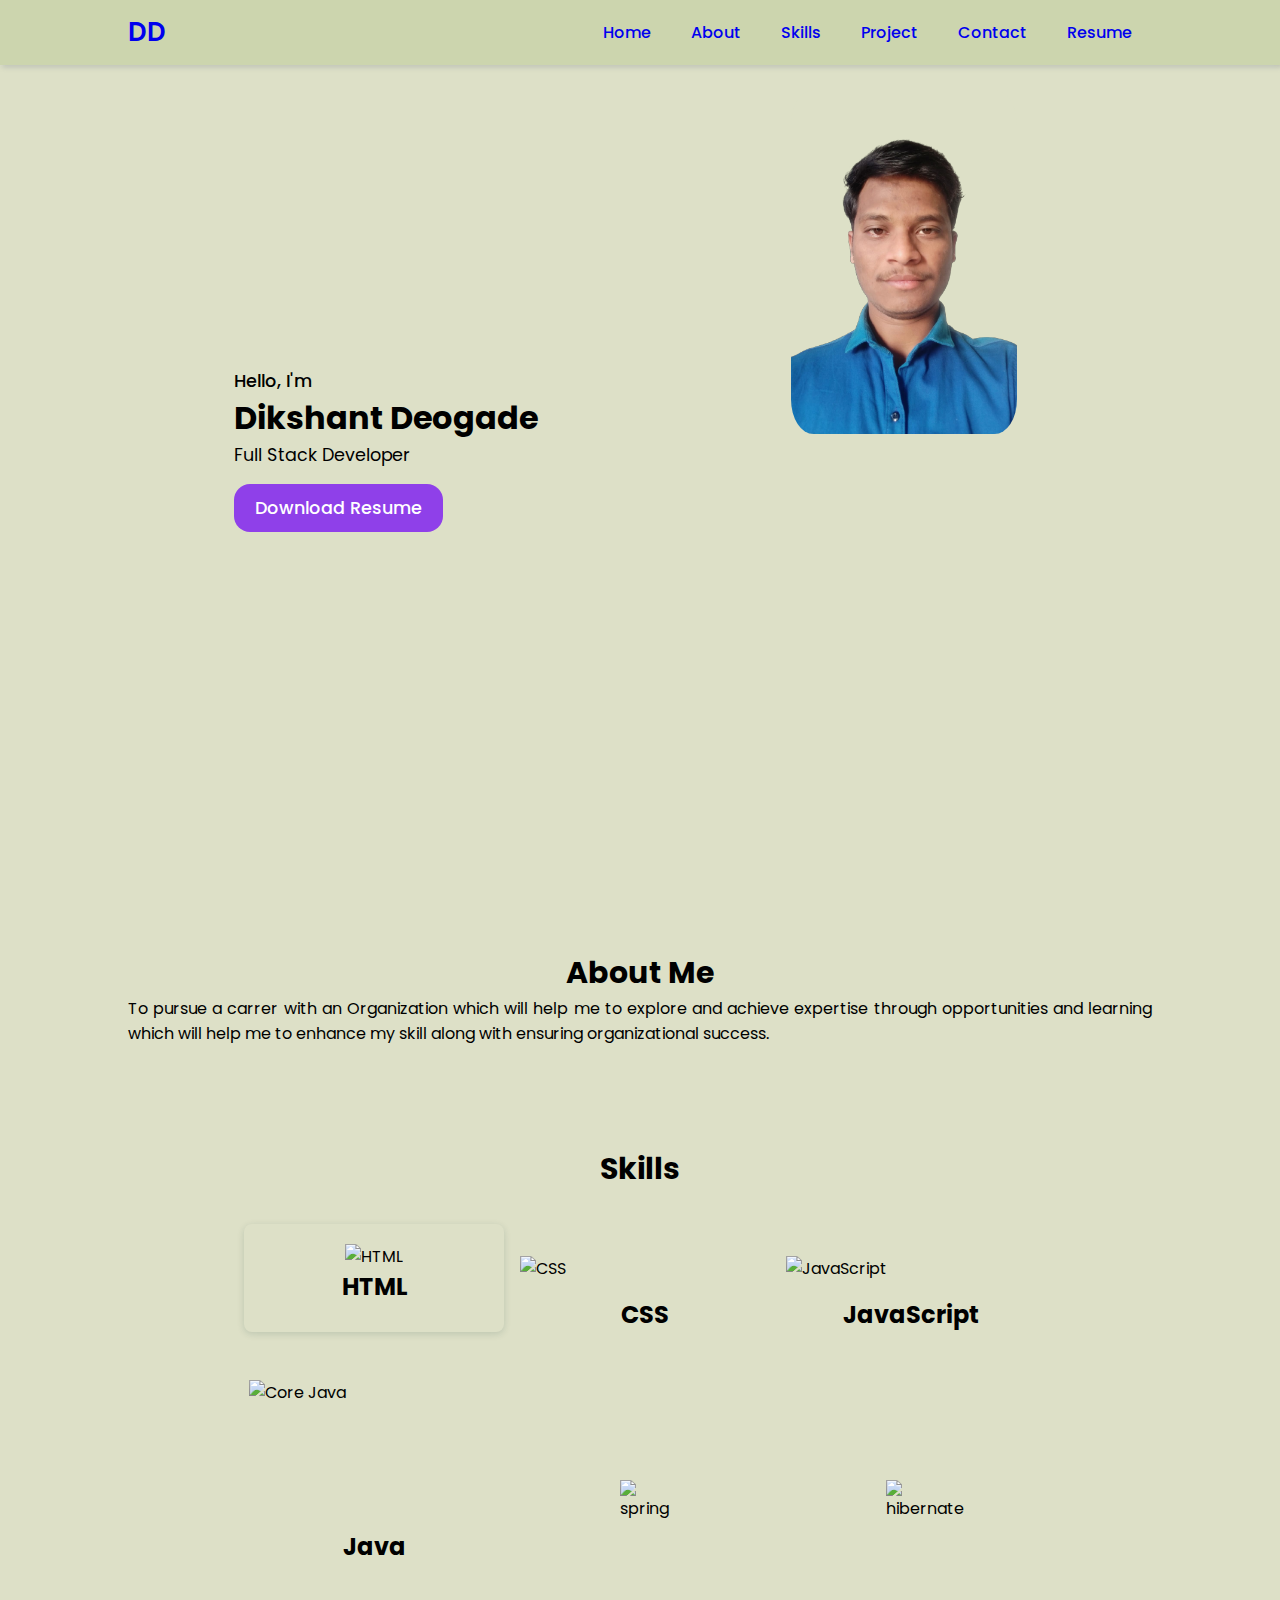
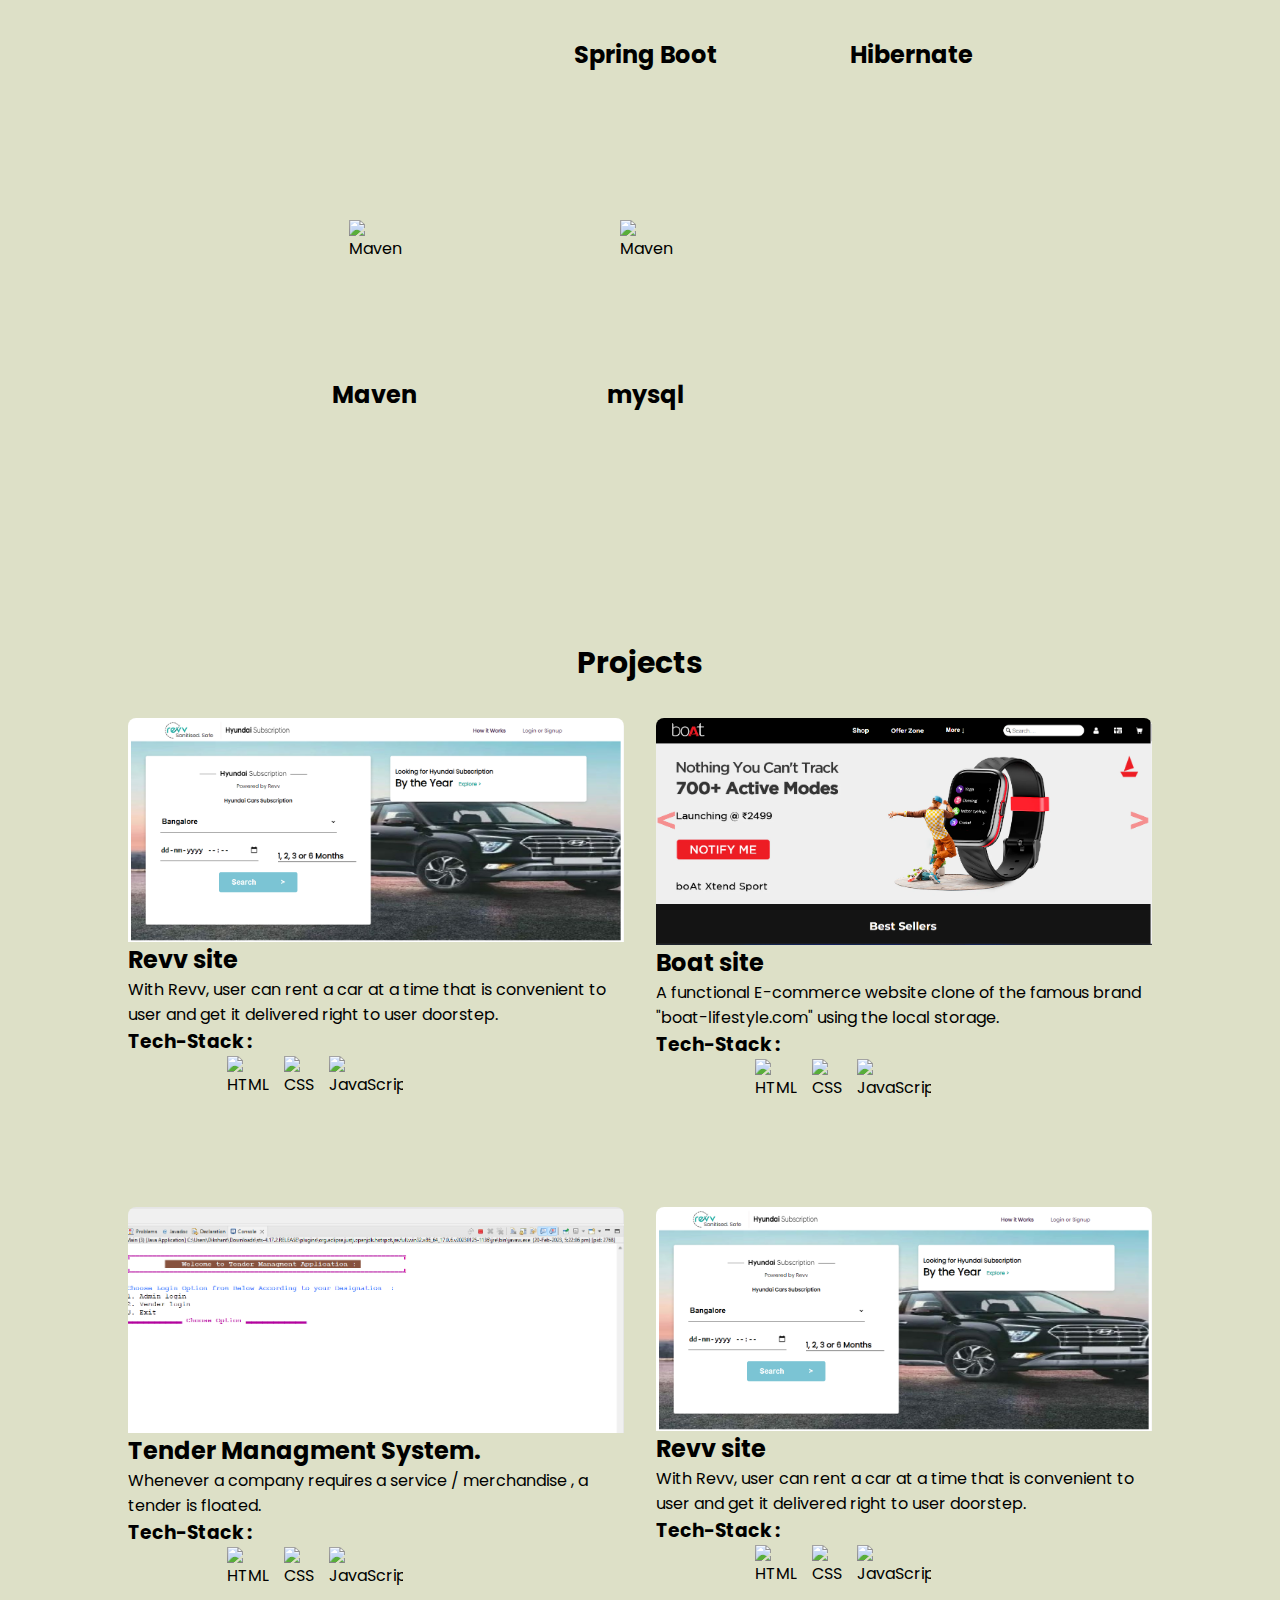
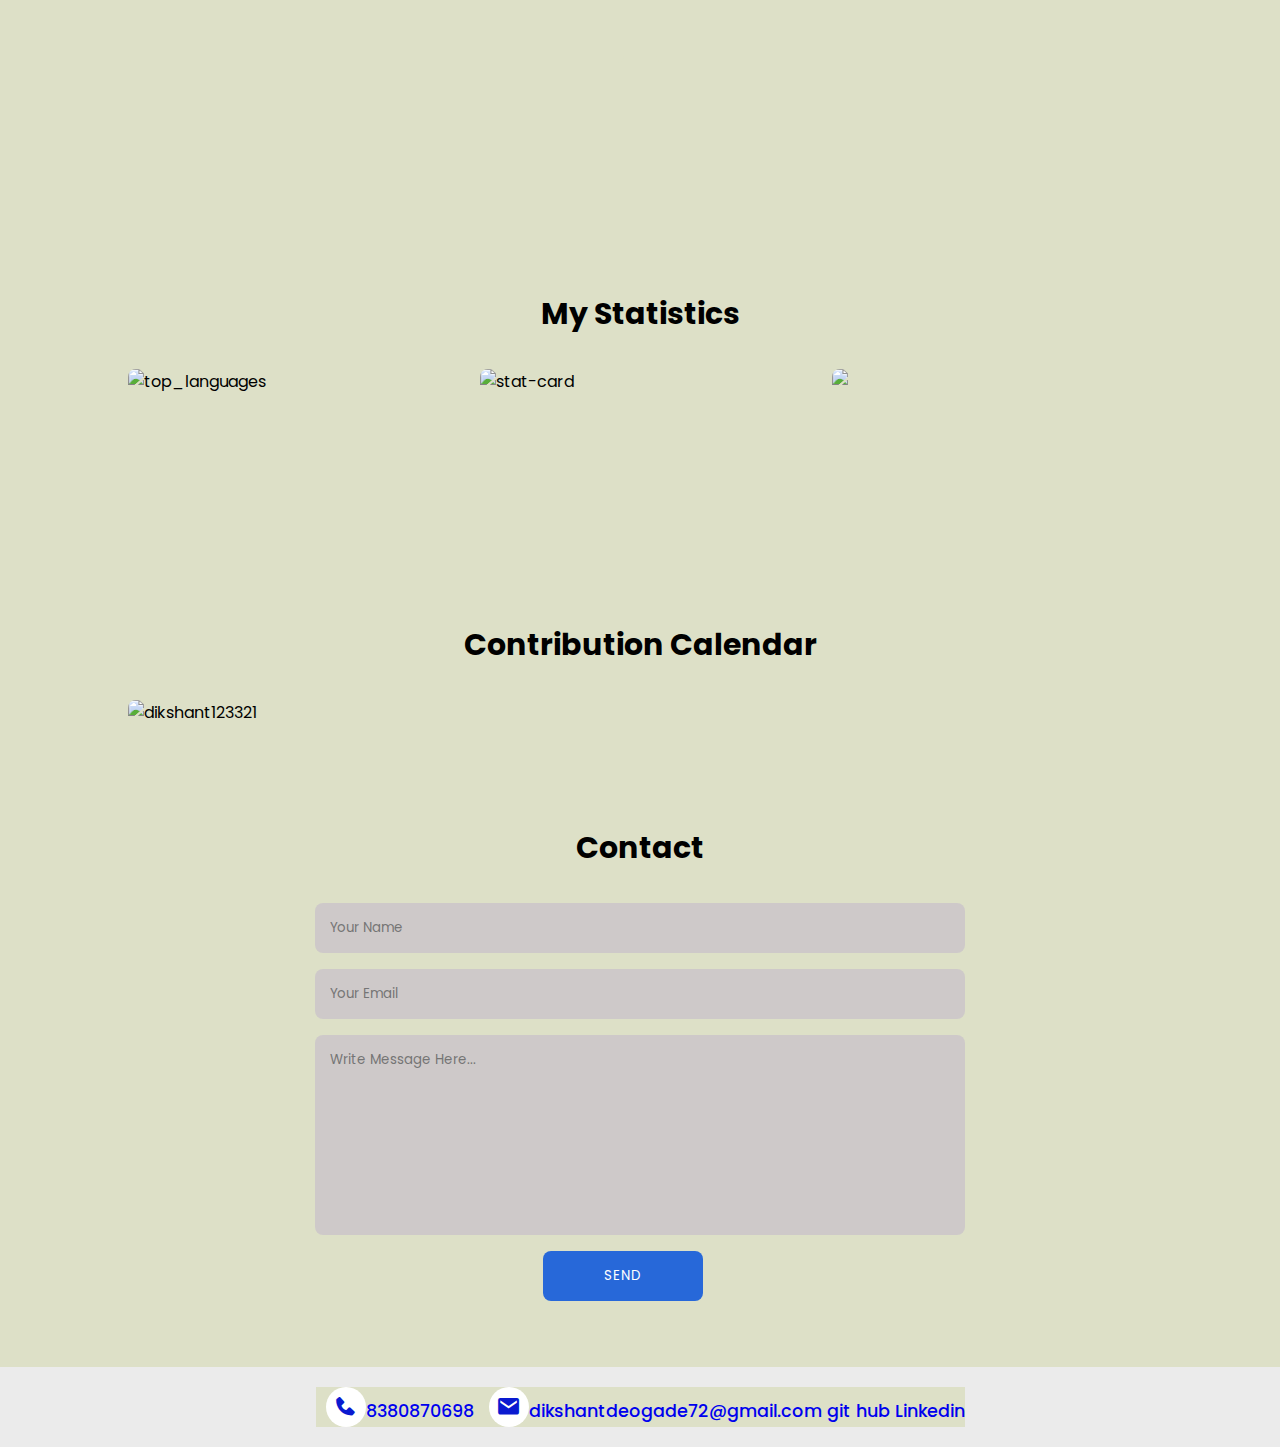
==== index.html @ 56a7661d "update15" ====
<!DOCTYPE html>
<html lang="en">
<head>
    <meta charset="UTF-8">
    <meta http-equiv="X-UA-Compatible" content="IE=edge">
    <meta name="viewport" content="width=device-width, initial-scale=1.0">
    <title>Dikshant Deogade</title>
    <link rel="stylesheet" href="/index.css">
    <link rel="stylesheet"
  href="https://cdn.jsdelivr.net/npm/boxicons@latest/css/boxicons.min.css">
  
 
</head>
<body>



    <!-- =========================================Navbar==================================================== -->
    <header >
        <a href="#" class="logo">DD</a>
        <div class="bx bx-menu" id="menubar"></div>
       <nav id="nav-menu">
        <ul class="navbar">
            <li><a  class="nav-link home" href="#home">Home</a></li>
            <li><a class="nav-link about" href="#about">About</a></li>
            <li><a class="nav-link skills" href="#skills">Skills</a></li>
            <li><a class="nav-link projects" href="#projects">Project</a></li>
            <li><a  class="nav-link contact"href="#contact">Contact</a></li>
            <li id="resume-button-1"><a  class="nav-link resume" id="resume-link-1" href="./image/Dikshant Deogade Resume.pdf" target="_blank" download="Dikshant-Deogade-Resume">Resume</a></li>
        </ul>
        </nav>
    </header>
    


 <!-- ========================================= Home==================================================== -->
    
     <section class="homeadd" id="home">

        <div></div>

        <div class="homeImages">
            <img src="./image/photo11.png" class="home-img" alt="">
        </div>

        <div class="homeText">
            <span>Hello, I'm</span>
            <h1 id="user-detail-name">Dikshant Deogade</h1>
            <h2  id="user-detail-intro">Full Stack Developer</h2>
            <p></p> 
            <span id="resume-button-2">
            <a id="resume-link-2" href="./image/Dikshant Deogade Resume.pdf" download="Dikshant-Deogade-Resume" class="btn">Download Resume</a>
            </span>
        </div>
 
    </section>
    


    <!-- ========================================= About==================================================== -->
    <section  id="about" class ="about section">

        <div class="heading">
            <h2>About Me</h2>
        </div>
       
        <div class="about-container">
        
            <div class="about-text">
                <p>To pursue a carrer with an Organization which will help me to explore  and achieve
                    expertise through opportunities and learning which will help me to enhance my skill along with ensuring organizational success.</p>
            </div>
        </div>
    </section>
    



     <!-- ========================================= Skills==================================================== -->
    
    <section class="services"  id="skills">

        <div class="heading">
            <h2>Skills</h2>
        </div>

        <div class="skills-card">
        
            <div class="services-box">
                <img  class="skills-card-img" src="https://raw.githubusercontent.com/devicons/devicon/master/icons/html5/html5-original-wordmark.svg" alt="HTML">
                <h2 class="skills-card-name" >HTML</h2>
            </div>

           
            <div class="skills-card">
                <img  class="skills-card-img" src="https://raw.githubusercontent.com/devicons/devicon/master/icons/css3/css3-original-wordmark.svg" alt="CSS">
                <h2 class="skills-card-name">CSS</h2>
            </div>

           
            <div class="skills-card">
                <img  class="skills-card-img" src="https://raw.githubusercontent.com/devicons/devicon/master/icons/javascript/javascript-original.svg" alt="JavaScript">
                <h2 class="skills-card-name">JavaScript</h2>
            </div>

            <div class="skills-card">
                <img  class="skills-card-img" src="https://raw.githubusercontent.com/devicons/devicon/master/icons/java/java-original.svg" alt="Core Java">
             <h2 class="skills-card-name">Java</h2>
            </div>

            <div class="skills-card" id="spring">
                <img  class="skills-card-img" src="https://www.vectorlogo.zone/logos/springio/springio-icon.svg" alt="spring">
                <h2 class="skills-card-name">Spring Boot</h2>
            </div>

            <div class="skills-card" id="spring">
                <img class="skills-card-img" src="https://www.vectorlogo.zone/logos/hibernate/hibernate-ar21.svg" alt="hibernate">
                <h2 class="skills-card-name">Hibernate</h2>
            </div>

            <div class="skills-card" id="spring">
                <img class="skills-card-img" src="https://skillicons.dev/icons?i=maven" alt="Maven">
                <h2 class="skills-card-name">Maven</h2>
            </div>

            <div class="skills-card" id="spring">
                <img class="skills-card-img" src="https://skillicons.dev/icons?i=mysql" alt="Maven">
                <h2 class="skills-card-name">mysql</h2>
            </div>
            
        </div>
    </section>
    



     <!-- ========================================= Projects ==================================================== -->
    <section class="portfolio"  id="projects">

        <div class="heading">
            <h2>Projects</h2>
        </div>

        <div class="portfolio-content" >

            <div  class="project-card"  >
                <img src="./image/project11.png" alt="">
                <h2  class="project-title">Revv site </h2>
                <p class="project-description">With Revv, user can rent a car at a time that is convenient to user and get it delivered right to user doorstep.  </p>
                <h3 >Tech-Stack :</h3>
                  <div class="tech"  class="project-tech-stack"> 
                    <img  class="logo1" src="https://raw.githubusercontent.com/devicons/devicon/master/icons/html5/html5-original-wordmark.svg" alt="HTML">
                    <img  class="logo1" src="https://raw.githubusercontent.com/devicons/devicon/master/icons/css3/css3-original-wordmark.svg" alt="CSS">
                    <img  class="logo1" src="https://raw.githubusercontent.com/devicons/devicon/master/icons/javascript/javascript-original.svg" alt="JavaScript">
                </div>



                <div class="bottons">
                    <a class="project-github-link" href="https://github.com/dikshant123321/revv_site" target="_blank" class="btn">Git</i></a>
                    <a class="project-deployed-link" href="https://tiny-figolla-8271f5.netlify.app/" target="_blank" class="btn">Live</a>
                </div>



            </div>




            <div  class="project-card" >
                <img src="./image/project2.png" alt="">
                <h2  class="project-title">Boat site</h2>
                <p class="project-description">A functional E-commerce website clone of the famous brand "boat-lifestyle.com" using the local storage.</p>
                <h3 >Tech-Stack :</h3>

                  <div class="tech"  class="project-tech-stack"> 
                    <img  class="logo1" src="https://raw.githubusercontent.com/devicons/devicon/master/icons/html5/html5-original-wordmark.svg" alt="HTML">
                    <img  class="logo1" src="https://raw.githubusercontent.com/devicons/devicon/master/icons/css3/css3-original-wordmark.svg" alt="CSS">
                    <img  class="logo1" src="https://raw.githubusercontent.com/devicons/devicon/master/icons/javascript/javascript-original.svg" alt="JavaScript">
                </div>


                <div class="bottons">
                    <a class="project-github-link" href="https://github.com/ujjwalpaul005/boat-lifestyle_clone" target="_blank" class="btn">Git</i></a>
                    <a class="project-deployed-link" href="https://fanciful-scone-62d890.netlify.app/" target="_blank" class="btn">Live</a>
                </div>


            </div>
            <div  class="project-card">
                <img src="./image/Tender m.png" alt="">
                <h2  class="project-title">Tender Managment System. </h2>
                <p class="project-description">Whenever a company requires a service / merchandise , a tender is floated.</p>

                <h3 >Tech-Stack :</h3>
                  <div class="tech"  class="project-tech-stack"> 
                    <img  class="logo1" src="https://raw.githubusercontent.com/devicons/devicon/master/icons/html5/html5-original-wordmark.svg" alt="HTML">
                    <img  class="logo1" src="https://raw.githubusercontent.com/devicons/devicon/master/icons/css3/css3-original-wordmark.svg" alt="CSS">
                    <img  class="logo1" src="https://raw.githubusercontent.com/devicons/devicon/master/icons/javascript/javascript-original.svg" alt="JavaScript">
                </div>

                <div class="bottons">
                    <a class="project-github-link" href="https://github.com/dikshant123321/Tender-Managment-System"  target="_blank" class="btn">Git</a>
                    <a class="project-deployed-link" href="#" target="_blank" class="btn">Live</a>
                </div>

            </div>


            <div  class="project-card">
                <img src="./image/project11.png" alt="">
                <h2  class="project-title">Revv site </h2>
                <p class="project-description">With Revv, user can rent a car at a time that is convenient to user and get it delivered right to user doorstep.  </p>
                <h3 >Tech-Stack :</h3>


                  <div class="tech"  class="project-tech-stack"> 
                    <img  class="logo1" src="https://raw.githubusercontent.com/devicons/devicon/master/icons/html5/html5-original-wordmark.svg" alt="HTML">
                    <img  class="logo1" src="https://raw.githubusercontent.com/devicons/devicon/master/icons/css3/css3-original-wordmark.svg" alt="CSS">
                    <img  class="logo1" src="https://raw.githubusercontent.com/devicons/devicon/master/icons/javascript/javascript-original.svg" alt="JavaScript">
                </div>


                <div class="bottons">
                    <a class="project-github-link" href="#" class="btn"> Git</a>
                    <a class="project-deployed-link" href="#" class="btn">Live</a>
                </div>


            </div>
        </div>
    </section>



<!-- =========================================Git hub ==================================================== -->
<section class="portfolio" id="projects">

    <div class="heading">
        <h2>My Statistics</h2>
    </div>


    <div class="git-content">

        <div class="git-img" >
            <!-- <img alt="Top Languages"  id="github-top-langs" src="https://github-readme-stats.vercel.app/api/top-langs/?username=dikshant123321&layout=compact" /> -->
            <img id="github-top-langs" id="fi" src="https://github-readme-stats.vercel.app/api/top-langs/?username=dikshant123321" alt="top_languages" />
        </div>

        <div class="git-img" >
            <!-- <img id="sec"  id="github-stats-card" src="https://github-readme-stats.vercel.app/api?username=dikshant123321&show_icons=true&locale=en" alt="dikshant123321" /> -->
            <img id="github-stats-card" id="sec" src="https://github-readme-stats.vercel.app/api?username=dikshant123321&show_icons=true&locale=en" alt="stat-card" />
        </div>
        
        <div class="git-img" >
            <!-- <img  id="github-streak-stats"  src="https://github-readme-streak-stats.herokuapp.com/?user=dikshant123321&" alt="dikshant123321" /> -->
            <img id="github-streak-stats" id="third"src="https://github-readme-streak-stats.herokuapp.com/?user=dikshant123321&">
        </div>
        
        </div>
        
    </div>

</section>

<section class="portfolio" id="projects">
    <div class="heading">
        <h2 class="react-activity-calendar">Contribution Calendar</h2>
    </div>
    <div class="git-content">
        <div class="git-img">
            <img id="gitcalender" src="https://ghchart.rshah.org/dikshant123321" alt="dikshant123321" >
        </div>
        </div>
    
        
    
</section>



<!-- =========================================Contact==================================================== -->
    <section class="contact" id="contact">

        <div class="heading">
            <h2>Contact</h2> 
        </div>
        
        <div class="contact-form">
            <form action="https://formsubmit.co/d35cfb858160948101fd5a2344812747" method="post">
                <input type="text" name="Name" placeholder="Your Name" required>
                <input type="email" name="Email" id="" placeholder="Your Email">
                <textarea name="Message" id="" cols="30" rows="10" placeholder="Write Message Here..."></textarea>
                <input onclick="mail()" type="submit" value="Send" class="contact-button">
            </form>
        </div>

    </section>
    
  <div class="footer">
        <div class="footer-social">
            <span>
            <a href="#" id="contact-phone"><i class='bx bxs-phone' ></i>8380870698</a>
            </span>
            <span>
                <a href="#" id="contact-email"><i class='bx bxs-envelope' ></i>dikshantdeogade72@gmail.com</a>
            </span>
            <span>
                <a href="https://github.com/dikshant123321" id="contact-github">git hub </a>
            </span>
            <span>
                <a href="https://www.linkedin.com/in/dikshant-deogade-29ba82246/" id="contact-linkedin">Linkedin</a>
            </span>
            
            
           
        </div>
 
    </div> 
    <!-- Copyright
    <div class="copyright">
        <p>Create By <a href="">Dikshant Deogade</a></p>
    </div>
  -->
 
 
    <!-- Link To JS -->
    <script src="/index.js"></script>
</body>
</html>



<!-- https://skillicons.dev/icons?i=java,linux,spring,hibernate,maven,mysql,aws,js,html,bootstrap,tailwindcss&perline=11 -->
---- index.css ----
/* Google Fonts */
@import url("https://fonts.googleapis.com/css2?family=Poppins:wght@200;300;400;500;600;700&display=swap");
* {
  margin: 0;
  padding: 0;
  box-sizing: border-box;
  list-style: none;
  text-decoration: none;
  scroll-behavior: smooth;
  /* scroll-padding-top: 2rem; */
  font-family: "Poppins", sans-serif;
  background-color: #dde0c7;
}
/* :root {
  --main-color: #033a80;
  --bg-color: #fff;
  --text-color: #0f0c27;
  --hover: hsl(260, 100%, 51%);
 
  --big-font: 3.2rem;
  --medium-font: 1.8rem;
  --p-font: 0.941rem;
} */
section {
  padding: 50px 10%;
}
/* body.active {
  --text-color: #fff;
  --bg-color: #0f0c27;
} */
/* body {
  background: var(--bg-color);
  color: var(--text-color);
} */
/* *::selection {
  color: var(--bg-color);
  background: var(--main-color);
} */
.heading {
  text-align: center;
}
.heading h2 {
  font-size: 30px;
}
 
.heading span {
  font-size: var(--p-font);
  color: rgb(2, 166, 70);
}
header {
  position: fixed;
  width: 100%;
  top: 0;
  right: 0;
  z-index: 1000;
  display: flex;
  align-items: center;
  justify-content: space-between;
  /* background: var(--bg-color); */
  background-color: #ccd5ae;
  padding: 13px 10%;
  transition: 0.2s;
  box-shadow: -3px -3px 7px #ffffff73,
				2px 2px 5px rgba(94, 104, 121, 0.288);
}
header.shadow {
  box-shadow: 0 0 4px rgb(14 55 54 / 15%);
}
.logo {
  font-size: 1.61rem;
  font-weight: 600;
  background-color: #ccd5ae;
}
.navbar {
  display: flex;
}
.navbar a {
  font-size: 1rem;
  padding: 10px 20px;
  background-color: #ccd5ae;
  font-weight: 500;
}
/* .navbar a:hover {
  color: var(--hover);
} */
#menubar {
  font-size: 24px;
  cursor: pointer;
  z-index: 10001;
  display: none;
}
#darkmode {
  font-size: 22px;
  cursor: pointer;
}
.homeadd {
  position: relative;
  width: 100%;
  min-height: 100vh;
  display: grid;
  grid-template-columns: 0.2fr 1fr 1fr;
  align-items: center;
  gap: 1rem;
}
.homeImages {
  order: 3;
  height: 90%;
  width: 50%;
  margin-left: 20%;
  
}
.homeImages img {
  width: 100%;
  border-radius: 10%;
}
.homeText span {
  /* font-size: var(--medium-font); */
  font-weight: 500;
}
.homeText h2 {
  font-size: 1.1rem;
  font-weight: 400;
}
.homeText p {
  font-size: var(--p-font);
  font-weight: 400;
  margin: 0.7rem 0 1rem;
}

/* .social {
  display: flex;
  flex-direction: column;
}
.social a {
  margin-bottom: 1rem;
  font-size: 22px;
  color: var(--text-color);
} */



#git_Stack
{
  margin-left: 10rem;
}




/* .social a:hover {
  color: var(--hover);
} */
.btn {
  display: inline-block;
  background-color: #8f40e9;
  color: #fff;
  padding: 0.7rem 1.3rem;
  border-radius: 1rem;
}
.btn:hover {
  background-color: #1e6091;
}
 
.btn1{
  background-color: #8f40e9;
  /* color: #fff; */
  padding: 0.7rem 1.3rem;
  border-radius: 1rem;
}
.btn1:hover{
  background-color: #1e6091;
}
.about-container {
  /* display: grid;
  grid-template-columns: repeat(3, 1fr);
  gap: 1rem;
  margin-top: 2rem; */
  margin: center;
}
 
.about-img img {
  width: 80%;
  border-radius: 0.5rem;
}

.about-text p {
  /* font-size: var(--p-font); */
  font-weight: 400;
  text-align: justify;
 
}
.information {
  margin: 1rem 0 1.4rem 13.9rem;
  
}
.information .info-box {
  display: flex;
  align-items: center;
  margin-bottom: 1.4rem;
}
.information .info-box .bx {
  font-size: 22px;
}
.information .info-box span {
  font-weight: 400;
  margin-left: 1rem;
}
.skills-container {
  display: grid;
  grid-template-columns: repeat(2, 1fr);
  align-items: center;
  gap: 2rem;
  margin-top: 4rem;
}
.skills-img img {
  width: 80%;
  padding-left: 4rem;
  object-position: center;
}
.bars-box {
  position: relative;
  display: flex;
  justify-content: space-between;
  align-items: center;
  padding: 1rem 0;
  margin-bottom: 1rem;
}
.bars-box h3,
span {
  font-size: 1.1rem;
  font-weight: 500;
}
.light-bar {
  position: absolute;
  bottom: 0;
  left: 0;
  width: 100%;
  height: 0.5rem;
  background: hsla(260, 100%, 44%, 0.4);
  border-radius: 0.5rem;
}
.percent-bar {
  position: absolute;
  bottom: 0;
  left: 0;
  height: 0.5rem;
  /* background: var(--main-color); */
  border-radius: 0.5rem;
}
.html-bar {
  width: 94%;
}
.css-bar {
  width: 84%;
}
.js-bar {
  width: 74%;
}
.react-bar {
  width: 80%;
}
.skills-card {
  display: grid;
  grid-template-columns: repeat(auto-fit, minmax(250px, auto));
  justify-content: center;
  gap: 1rem;
  margin-top: 2rem;
}
.services-box {
  padding: 20px;
  width: 260px;
  display: flex;
  flex-direction: column;
  align-items: center;
  text-align: center;
  border-radius: 0.5rem;
  /* border-bottom: 2px solid var(--main-color); */
  box-shadow: 0 2px 7px rgb(14 55 54 / 15%);
}
/* .services-box:hover{
 background-color: #02225a;
} */

.services-box h3 {
  font-size: 1rem;
  font-weight: 600;
  margin: 0.7rem 0 0.4rem;
}
.services-box:hover h3{
  color: #fff;
}
.services-box .bx {
  padding-top: 2rem;
  font-size: 54px;
  
}
.services-box:hover .bx{
  color: #22cf91;
}
.services-box a {
  font-weight: 500;
}
.services-box:hover a{
  color: #8b8a8f;
}

#spring img{
  padding: 40%;
  margin:auto;
}
.bxl-github{
  background-color: #8f40e9;
}
.bxl-github:hover{
  background-color: #02225a;

}
.portfolio-content {
  display: grid;
  grid-template-columns: repeat(auto-fit, minmax(400px, auto));
  gap: 2rem;
  margin-top: 2rem;
}
.project-card {
  overflow: hidden;
  border-radius: 0.5rem;
}
.project-card img {
  width: 100%;
  display: block;
}
.project-card img:hover {
  transform: scale(1.1);
  transition: 1s;
}
#projects{
  margin-top: 10%;
}
/* =========================================================git=============================================== */
.git-content {
  display: grid;
  grid-template-columns: repeat(auto-fit, minmax(200px, auto));
  gap: 2rem;
  margin-top: 2rem;
}
.git-img {
  overflow: hidden;
  border-radius: 0.5rem;
}
.git-img img {
  width: 100%;
  display: block;
}
/* .portfolio-img img:hover {
  transform: scale(1.1);
  transition: 1s;
} */
#git{
  margin-top: 10%;
}






/* .logo1{
  flex-direction: row;
  width: 5%;
  height: 5%;
} */
.tech{
  display:flex;
  width: 15%;
  height: 15%;
  margin-left: 20%;
  gap: 20%;
}
.bottons{
    margin-top:10%;
    display: flex;
    justify-content:space-evenly;
    /* background-color: #8f40e9; */
}
.contact-form {
  display: grid;
  place-items: center;
  margin-top: 2rem;
}
.contact-form form {
  display: flex;
  flex-direction: column;
  width: 650px;
}
form input,
textarea {
  padding: 15px;
  border-radius: 0.5rem;
  width: 100%;
  border: none;
  outline: none;
  background: hsla(260, 100%, 44%, 0.1);
  margin-bottom: 1rem;
  color: var(--text-color);
}
/* form input::placeholder,
textarea::placeholder {
  color: var(--text-color);
} */
form textarea {
  resize: none;
  height: 200px;
}
.contact-button {
  width: 160px;
  cursor: pointer;
  background: #2768d9;
  color: #fff;
  justify-content: center;
  text-transform: uppercase;
  letter-spacing: 1px;
  margin-left: 35%;
}
.contact-button:hover {
  background-color: #1e6091;
}
.footer {
  display: grid;
  place-items: center;
  padding: 20px;
  background: #ebebeb;
  color: #000;
}
.footer h2 {
  font-size: 1.5rem;
  margin-bottom: 1.6rem;
}
.footer-social a i{
  color: rgb(10, 26, 208);
  font-size: 25px;
  margin-left: 10px;
  text-align: center;
  line-height: 40px;
  background-color: #fff;
  border-radius: 50%;
  width: 40px;
  height: 40px;
}
.skills-card-name{
  text-align: center;
}


/* ============================== Making Responsive=========================================== */



@media (max-width: 991px) {
  header {
    padding: 18px 4%;
  }
  section {
    padding: 50px 4%;
  }
}
/* @media (max-width: 881px) {
  :root {
    --big-font: 2.7rem;
    --medium-font: 1.4rem;
  }
} */
@media (max-width: 768px) {
  /* :root {
    --big-font: 2.4rem;
    --medium-font: 1.2rem;
  } */
  header {
    padding: 11px 4%;
  }
  #menubar {
    display: initial;
    /* color: var(--text-color); */
  }
  header .navbar {
    position: absolute;
    top: -500px;
    left: 200px;
    right: 0;
    display: flex;
    flex-direction: column;
    /* background: var(--bg-color); */
    box-shadow: 0 4px 4px rgb(0 0 0 / 10%);
    transition: 0.2s ease;
    text-align: center;
  }
  .navbar.active {
    top: 100%;
  }
  .navbar a {
    padding: 0.5rem;
    display: block;
    /* background: var(--bg-color); */
  }
  #darkmode {
    position: absolute;
    top: 1.4rem;
    right: 2rem;
  }
  .scroll-down {
    display: none;
  }
  .home {
    grid-template-columns: 0.5fr 3fr;
  }
  .homeText {
    grid-column: 1/3;
    padding-left: 1.4rem;
  }
  .homeImages {
    order: initial;
  }
  .about-container {
    grid-template-columns: 1fr;
  }
  .about-img {
    display: flex;
    justify-content: center;
  }
  .skills-container {
    grid-template-columns: 1fr;
  }
  .skills-img img {
    padding-left: 0;
  }
  .skills-img {
    padding-top: 2rem;
    display: flex;
    justify-content: center;
  }
  .contact-form form{
    width: 300px;
  }
  .contact-button{
    margin-left: 25%;
  }
}
@media (max-width: 340px) {
  /* :root {
    --big-font: 1.7rem;
    --medium-font: 1.1rem;
  } */
  .homeText span {
    font-size: 1rem;
  }
  .homeText h2 {
    font-size: 0.9rem;
    font-weight: 500;
  }
  .information{
    margin: 1rem 0 1.4rem ;
  }
  .information .info-box span {
    font-size: 1rem;
  }
  .portfolio-content {
    grid-template-columns: repeat(auto-fit, minmax(200px, auto));
  }
  .contact-form form{
    width: 300px;
  }
  .contact-button{
    margin-left: 25%;
  }
  
}
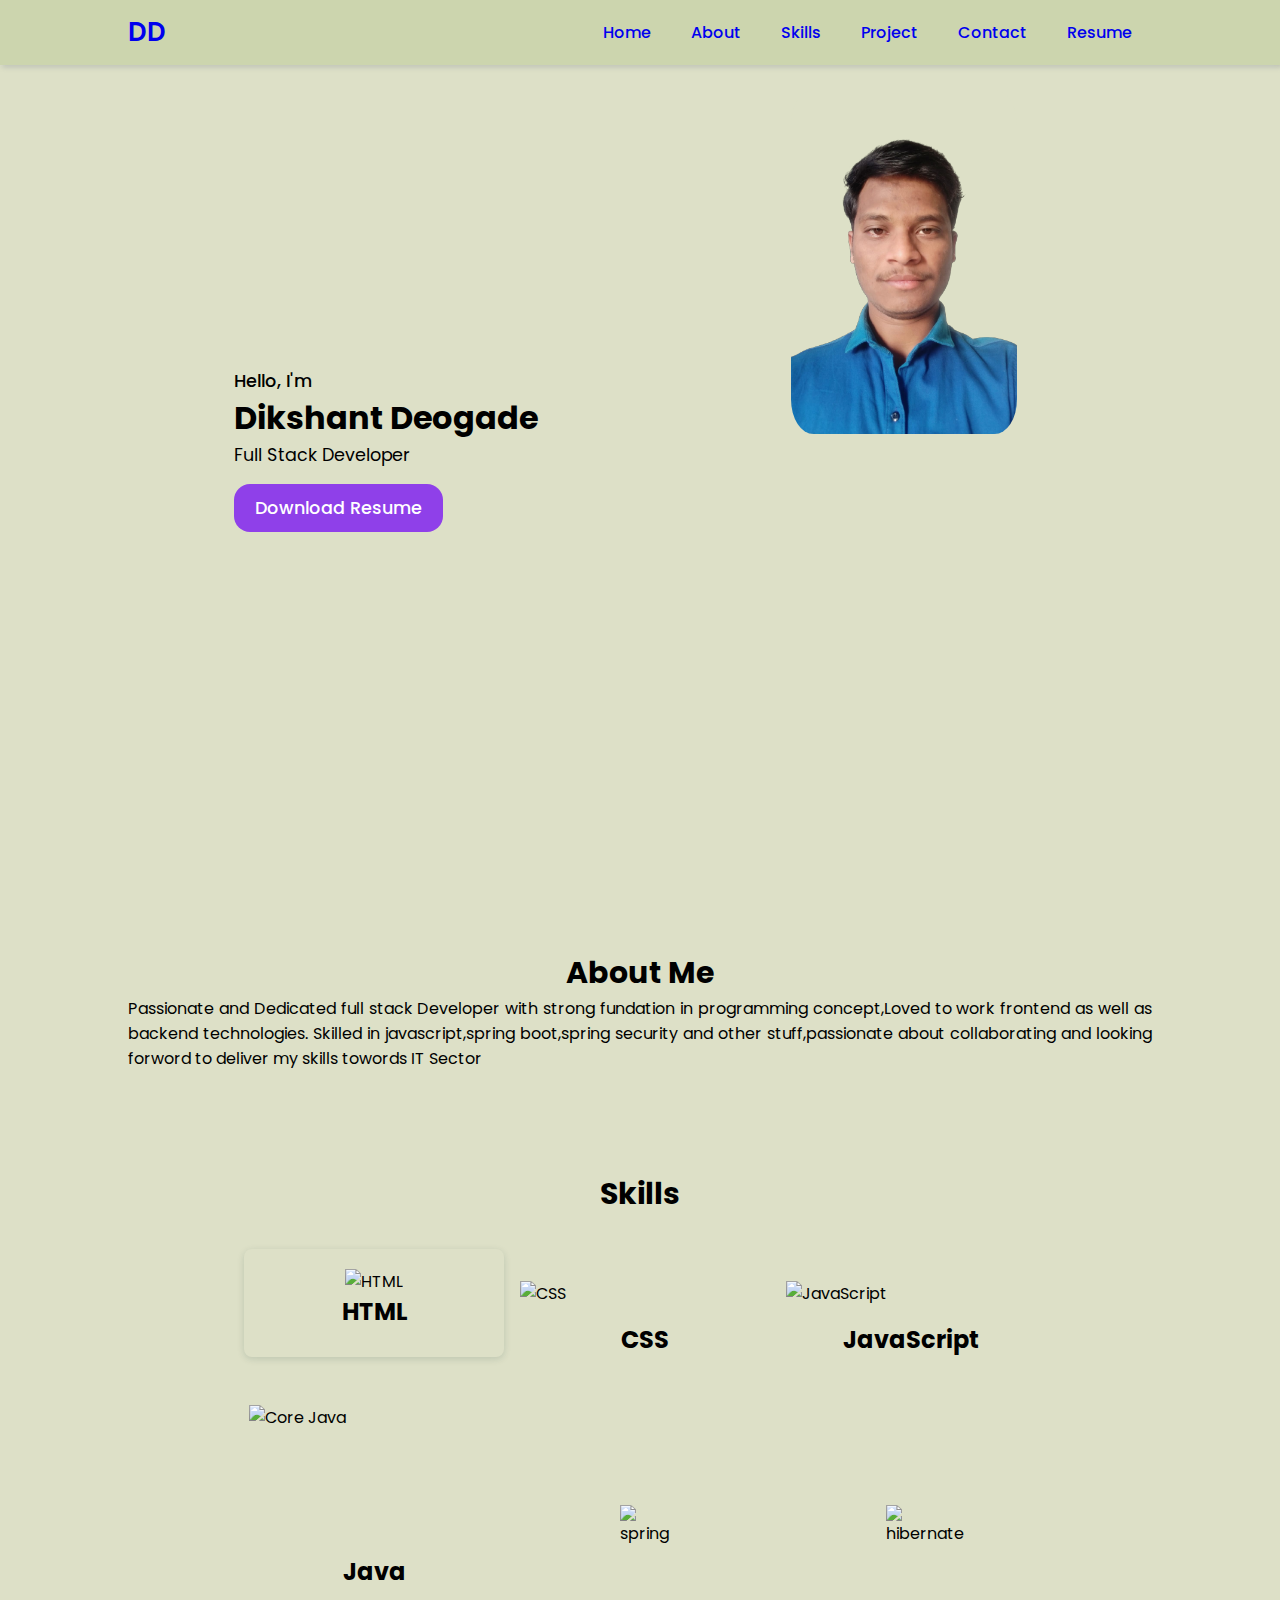
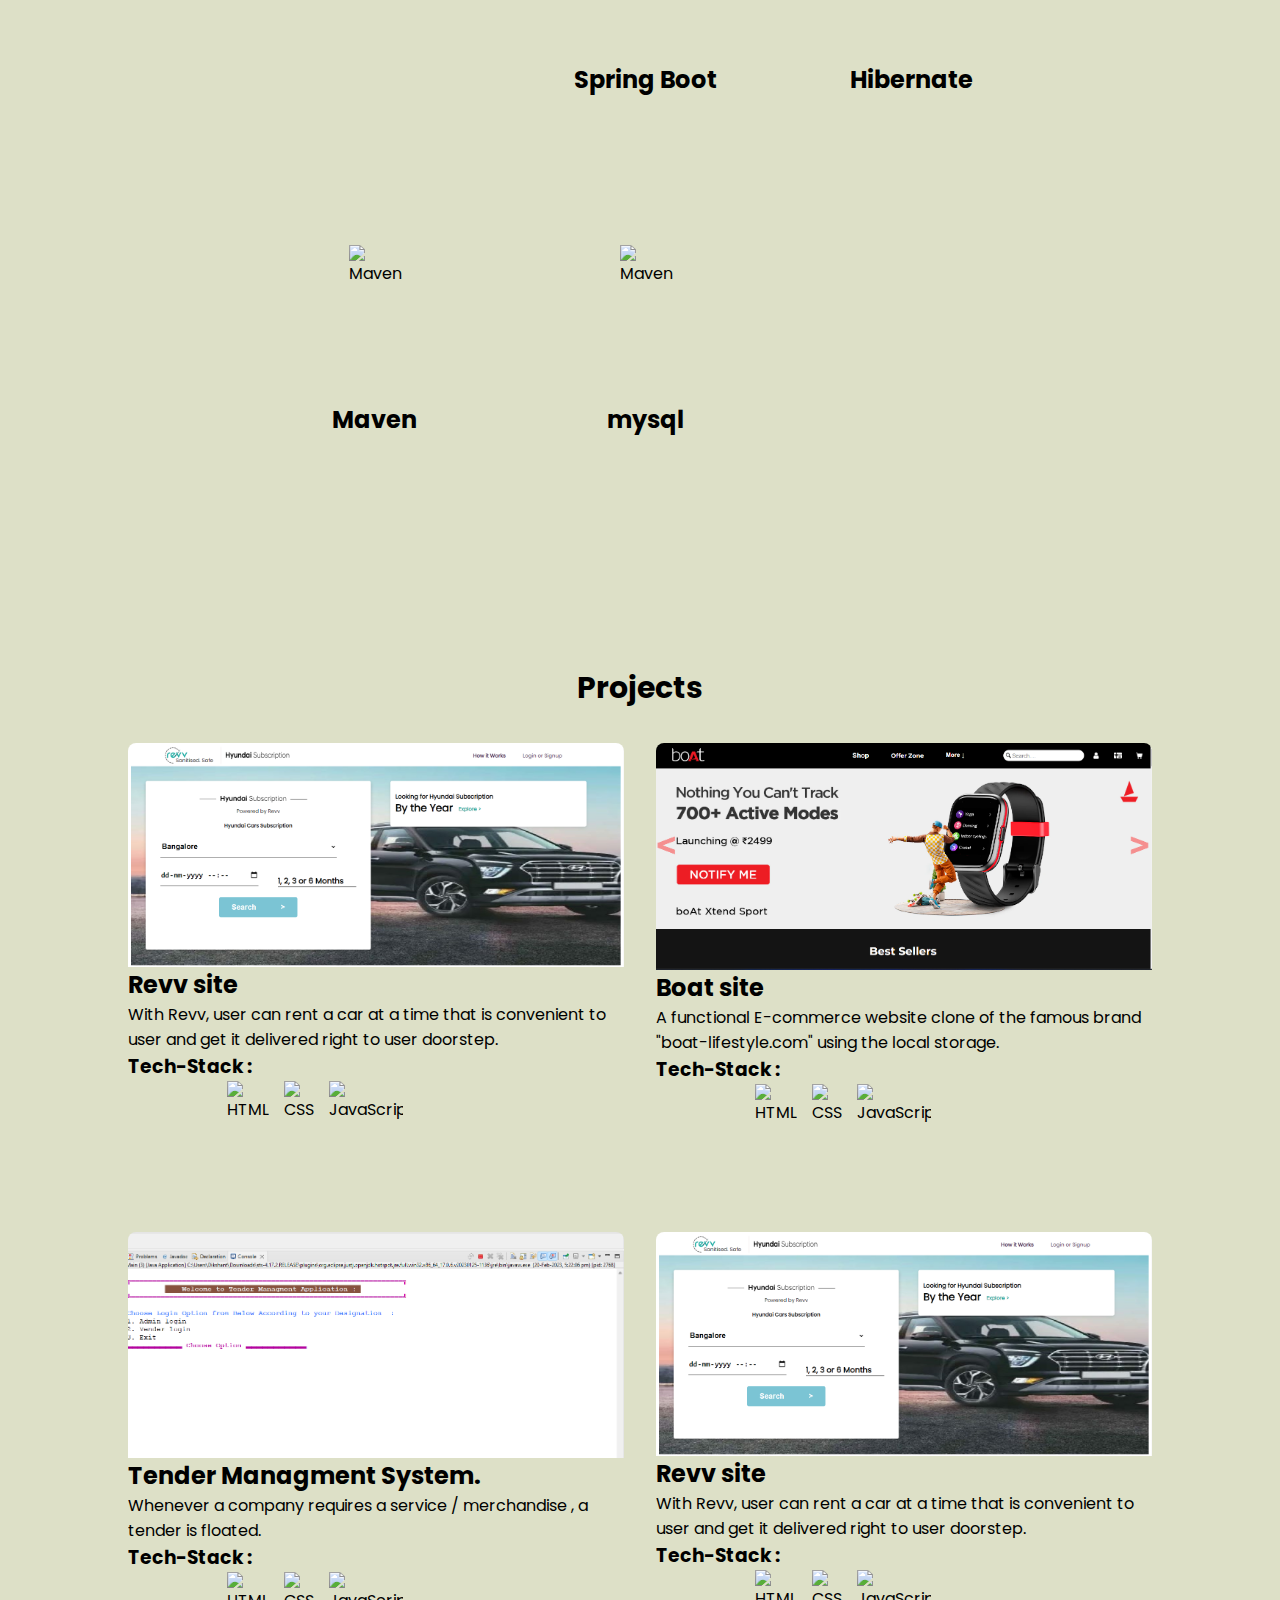
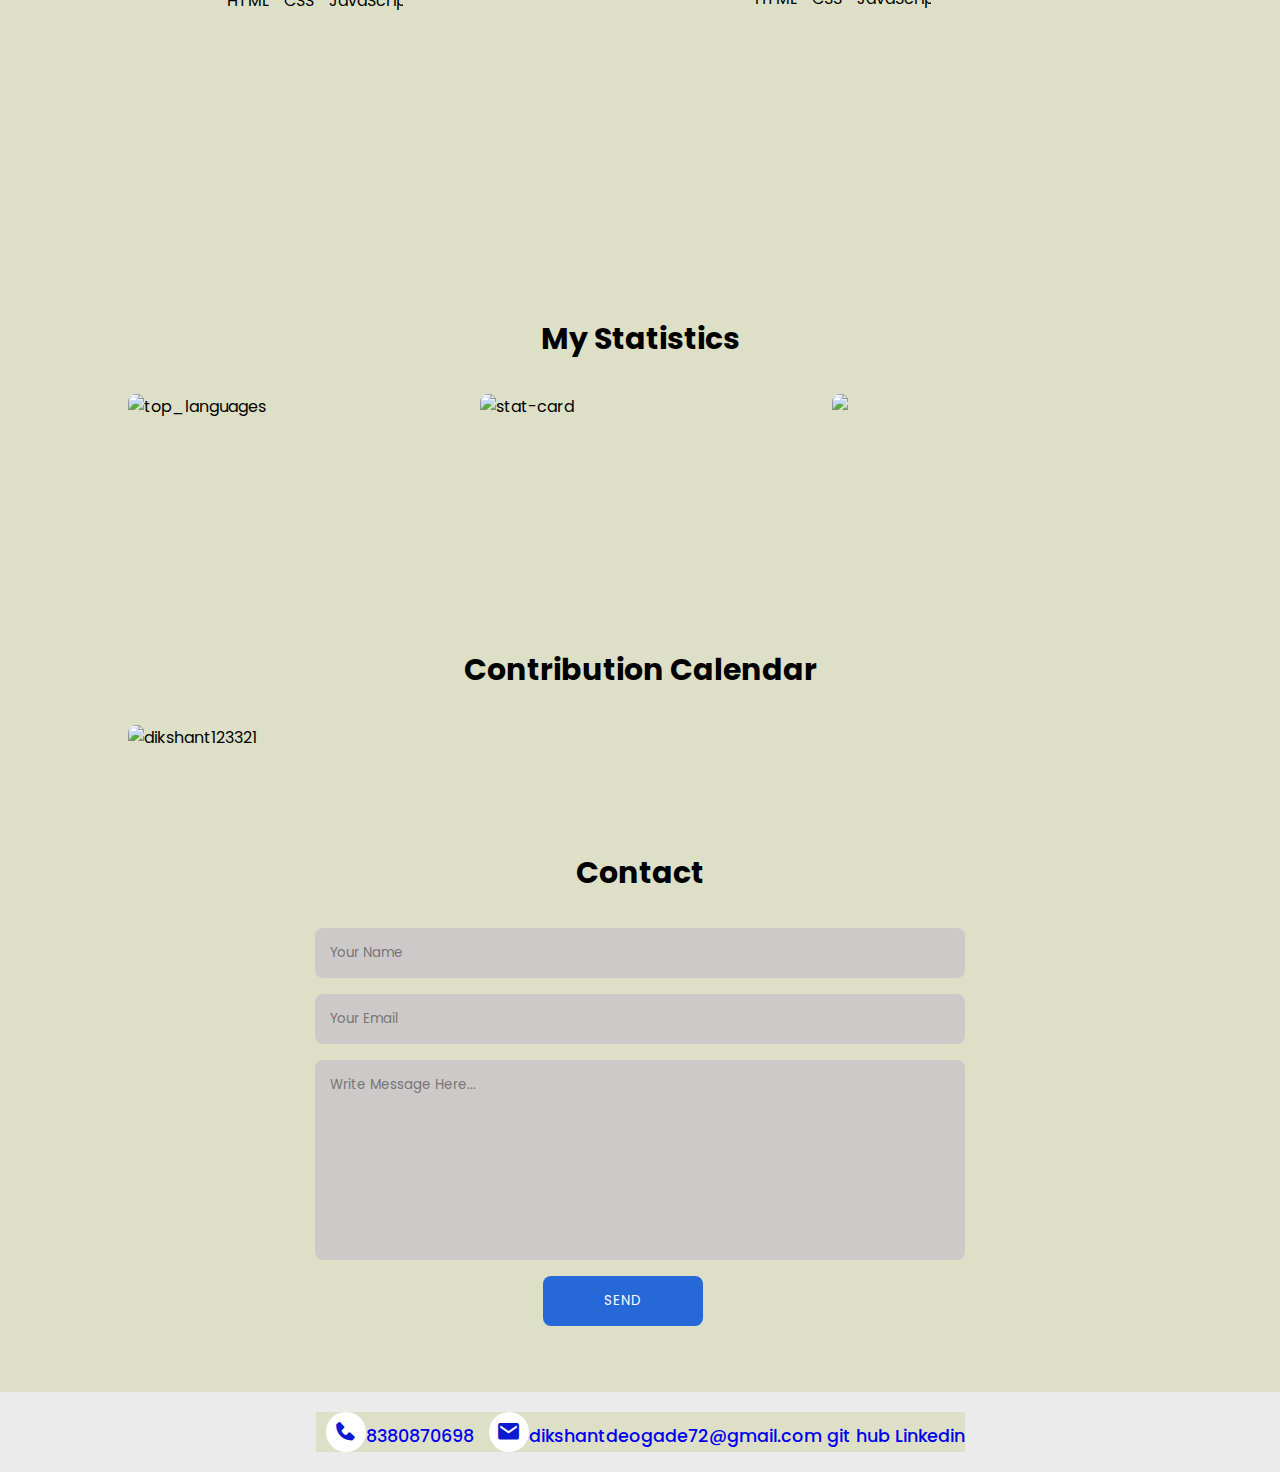
==== commit b3a1440f: "Updated17" ====
--- a/index.html
+++ b/index.html
@@ -64,15 +64,17 @@
             <h2>About Me</h2>
         </div>
        
-        <div class="about-container">
-        
-            <div class="about-text">
-                <p>To pursue a carrer with an Organization which will help me to explore  and achieve
-                    expertise through opportunities and learning which will help me to enhance my skill along with ensuring organizational success.</p>
-            </div>
-        </div>
-    </section>
-    
+        <div class="about-container" id="user-detail-name">
+            
+            <div class="about-text" id="user-detail-intro">
+                <p>Passionate and Dedicated full stack Developer with strong fundation in programming concept,Loved to work frontend as well as backend technologies.
+                Skilled in javascript,spring boot,spring security and other stuff,passionate about collaborating and
+                looking forword to deliver my skills towords IT Sector</p>
+            </div>
+        </div>
+    </section>
+    
+
 
 
 
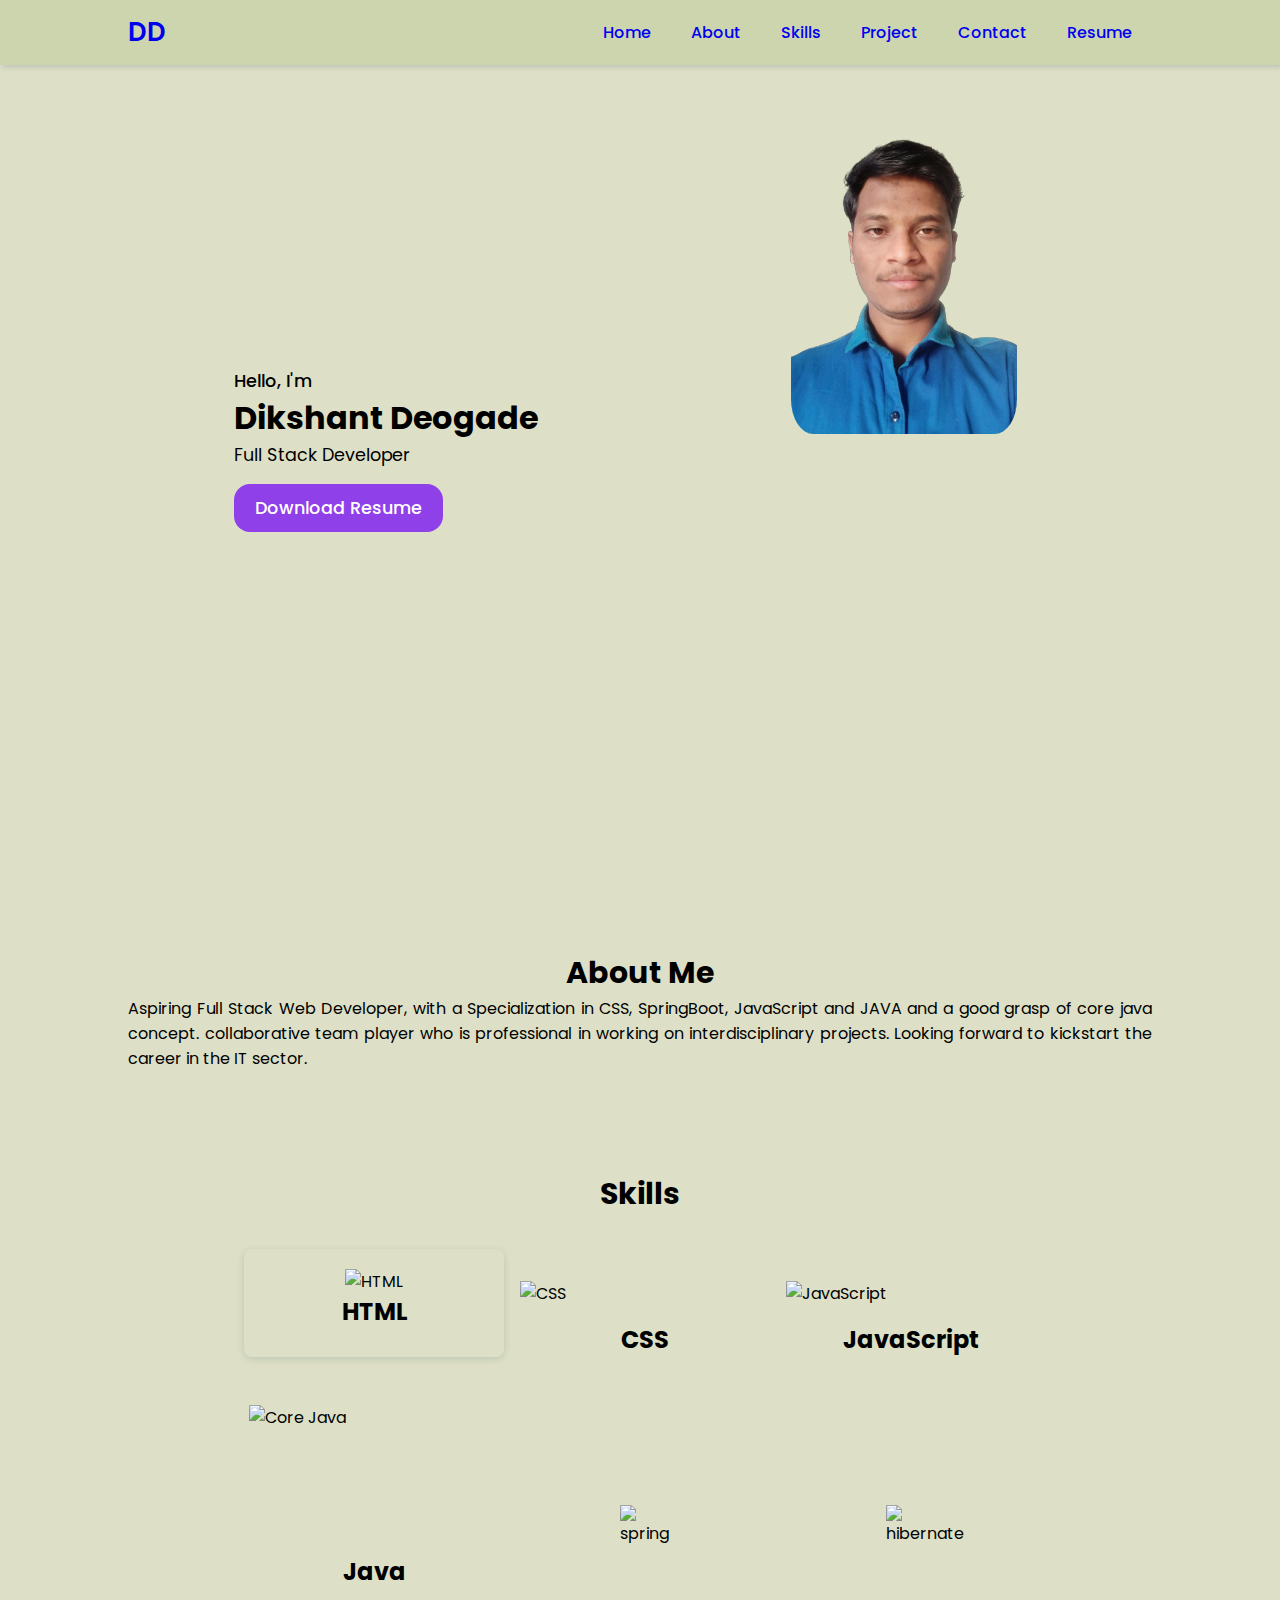
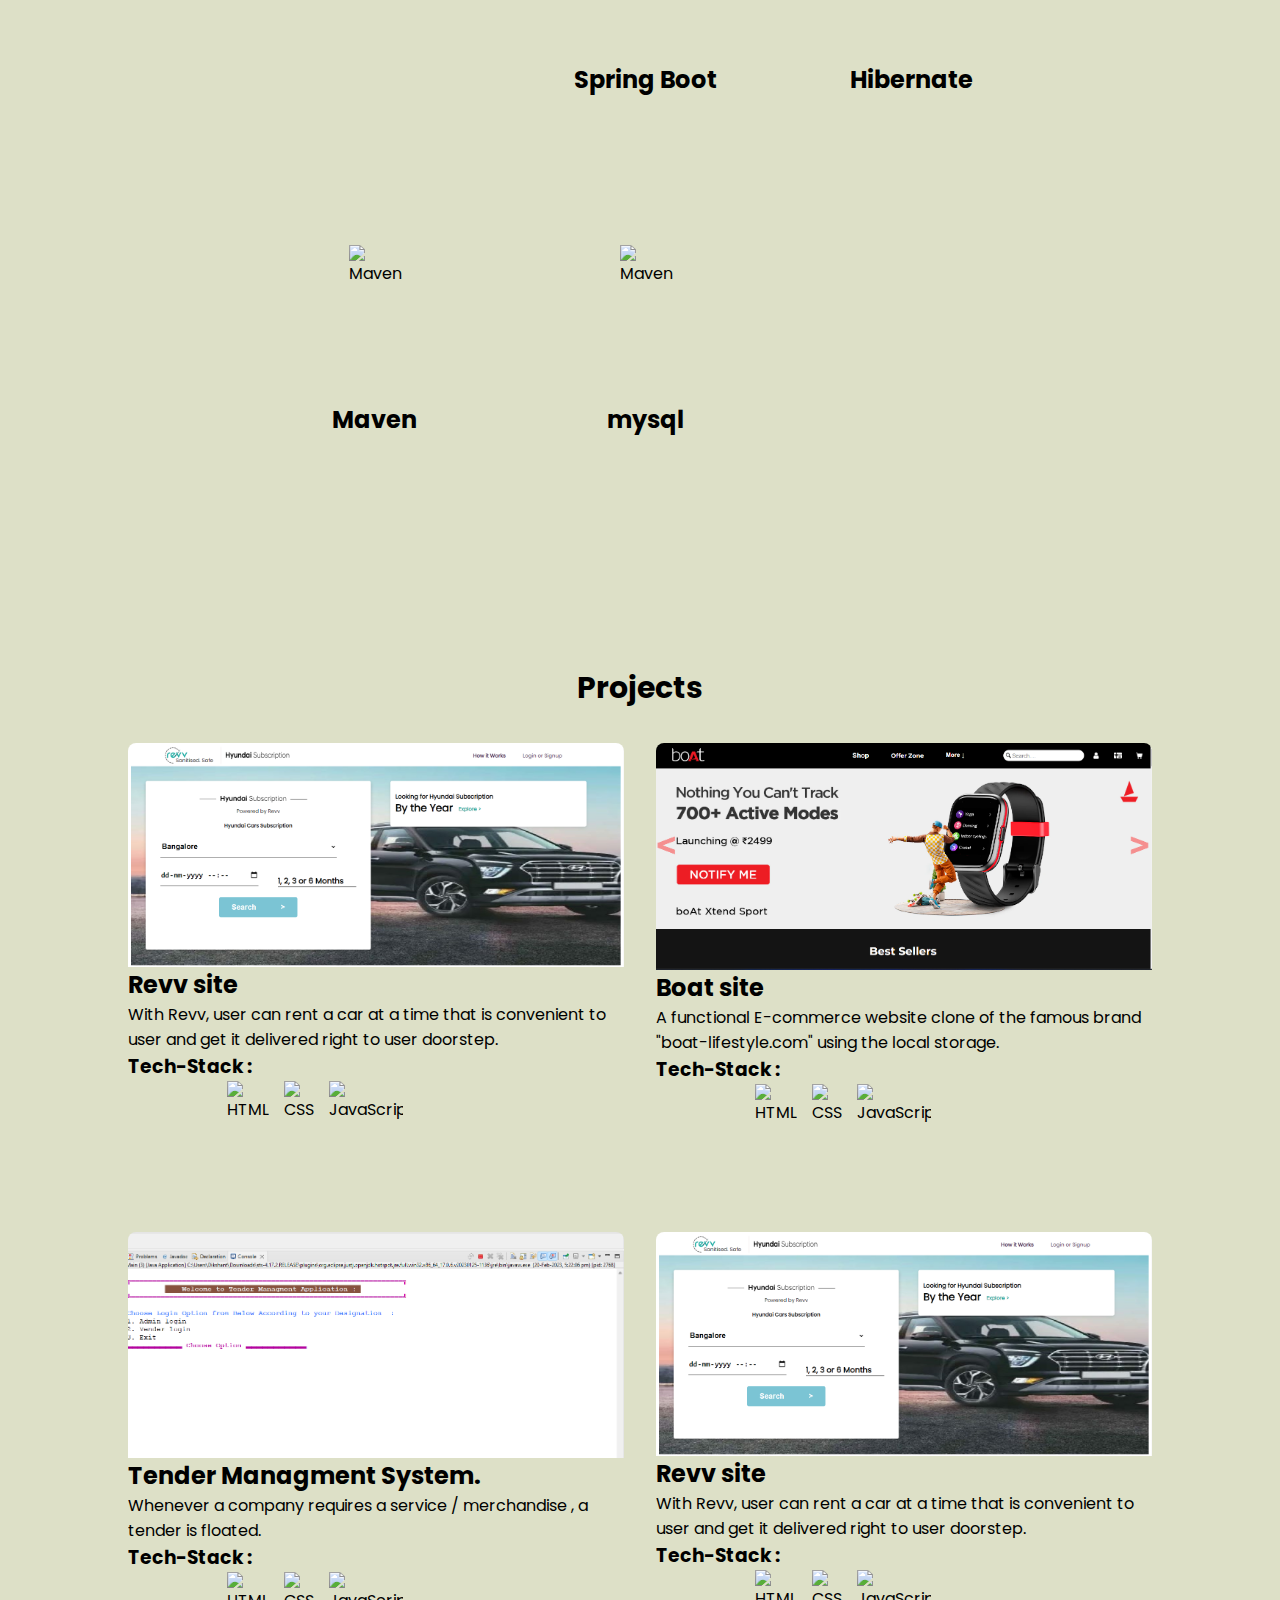
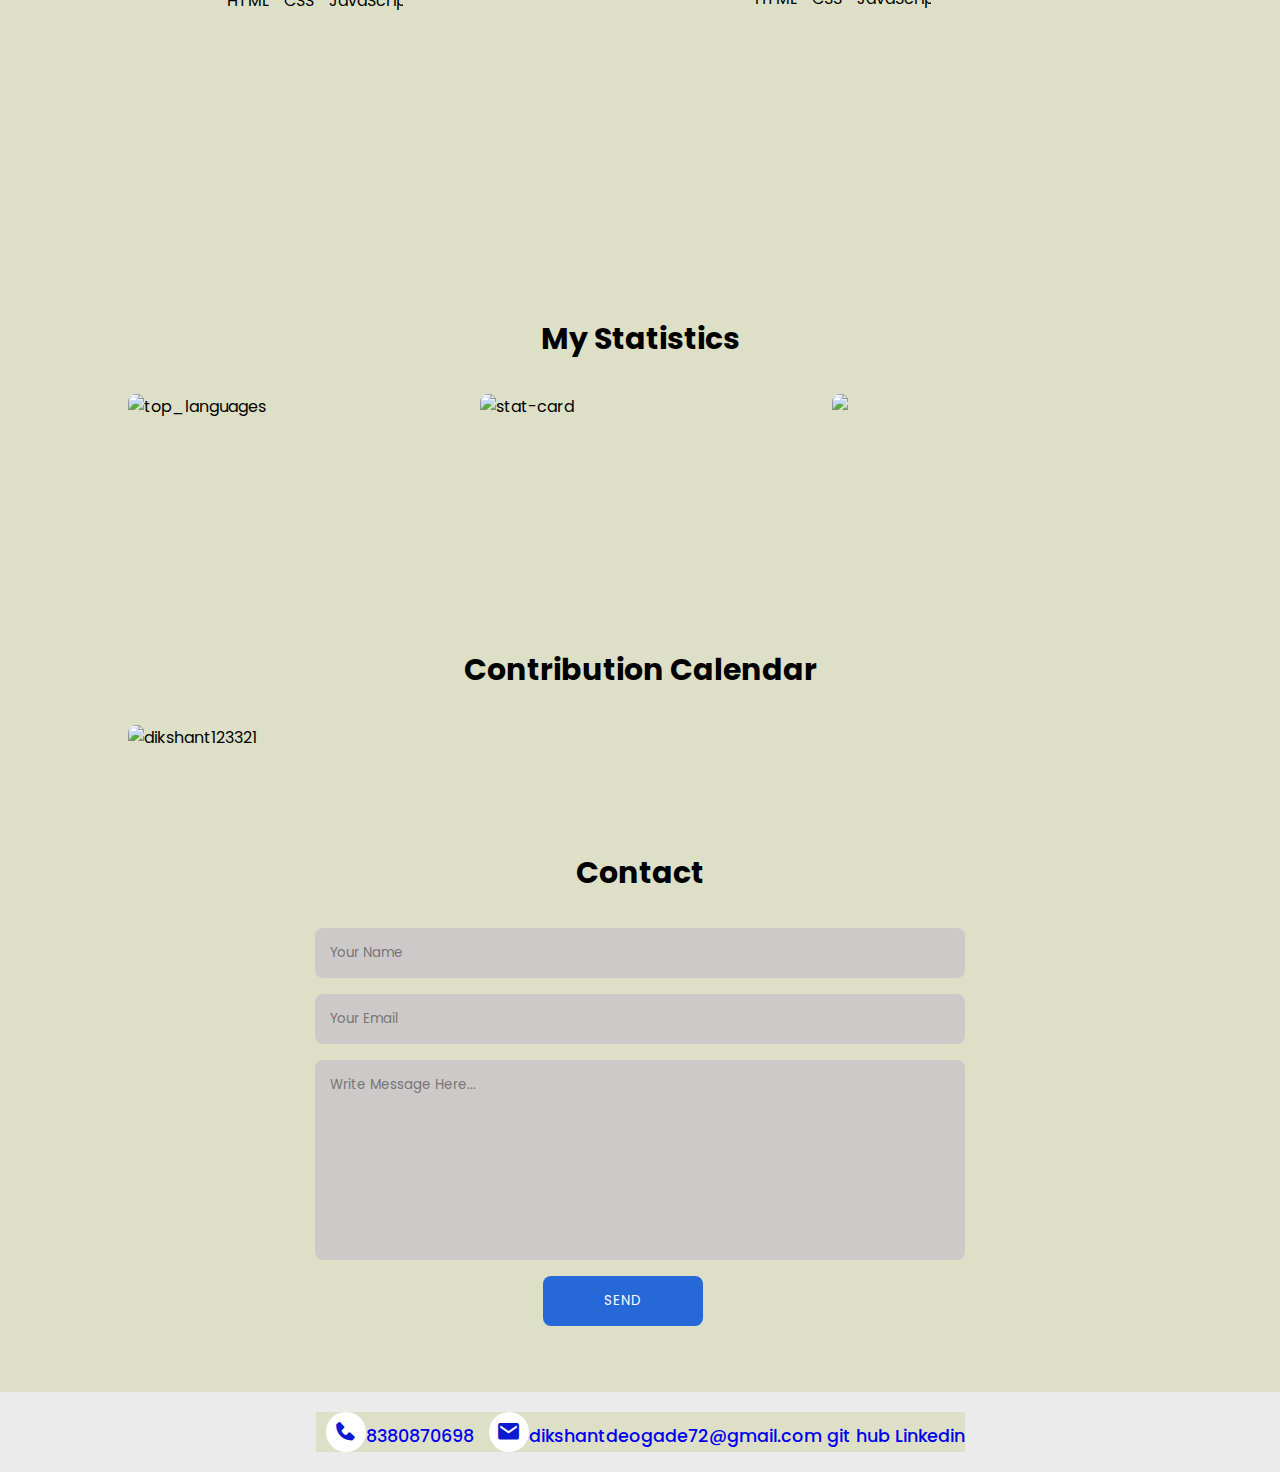
==== commit 752b9903: "update17" ====
--- a/index.html
+++ b/index.html
@@ -67,9 +67,14 @@
         <div class="about-container" id="user-detail-name">
             
             <div class="about-text" id="user-detail-intro">
-                <p>Passionate and Dedicated full stack Developer with strong fundation in programming concept,Loved to work frontend as well as backend technologies.
+                <p>Aspiring Full Stack Web Developer, with a Specialization
+                    in CSS, SpringBoot, JavaScript and JAVA and a good grasp of
+                    core java concept. collaborative team player who is
+                    professional in working on interdisciplinary projects.
+                    Looking forward to kickstart the career in the IT sector.</p>
+                <!-- <p>Passionate and Dedicated full stack Developer with strong fundation in programming concept,Loved to work frontend as well as backend technologies.
                 Skilled in javascript,spring boot,spring security and other stuff,passionate about collaborating and
-                looking forword to deliver my skills towords IT Sector</p>
+                looking forword to deliver my skills towords IT Sector</p> -->
             </div>
         </div>
     </section>
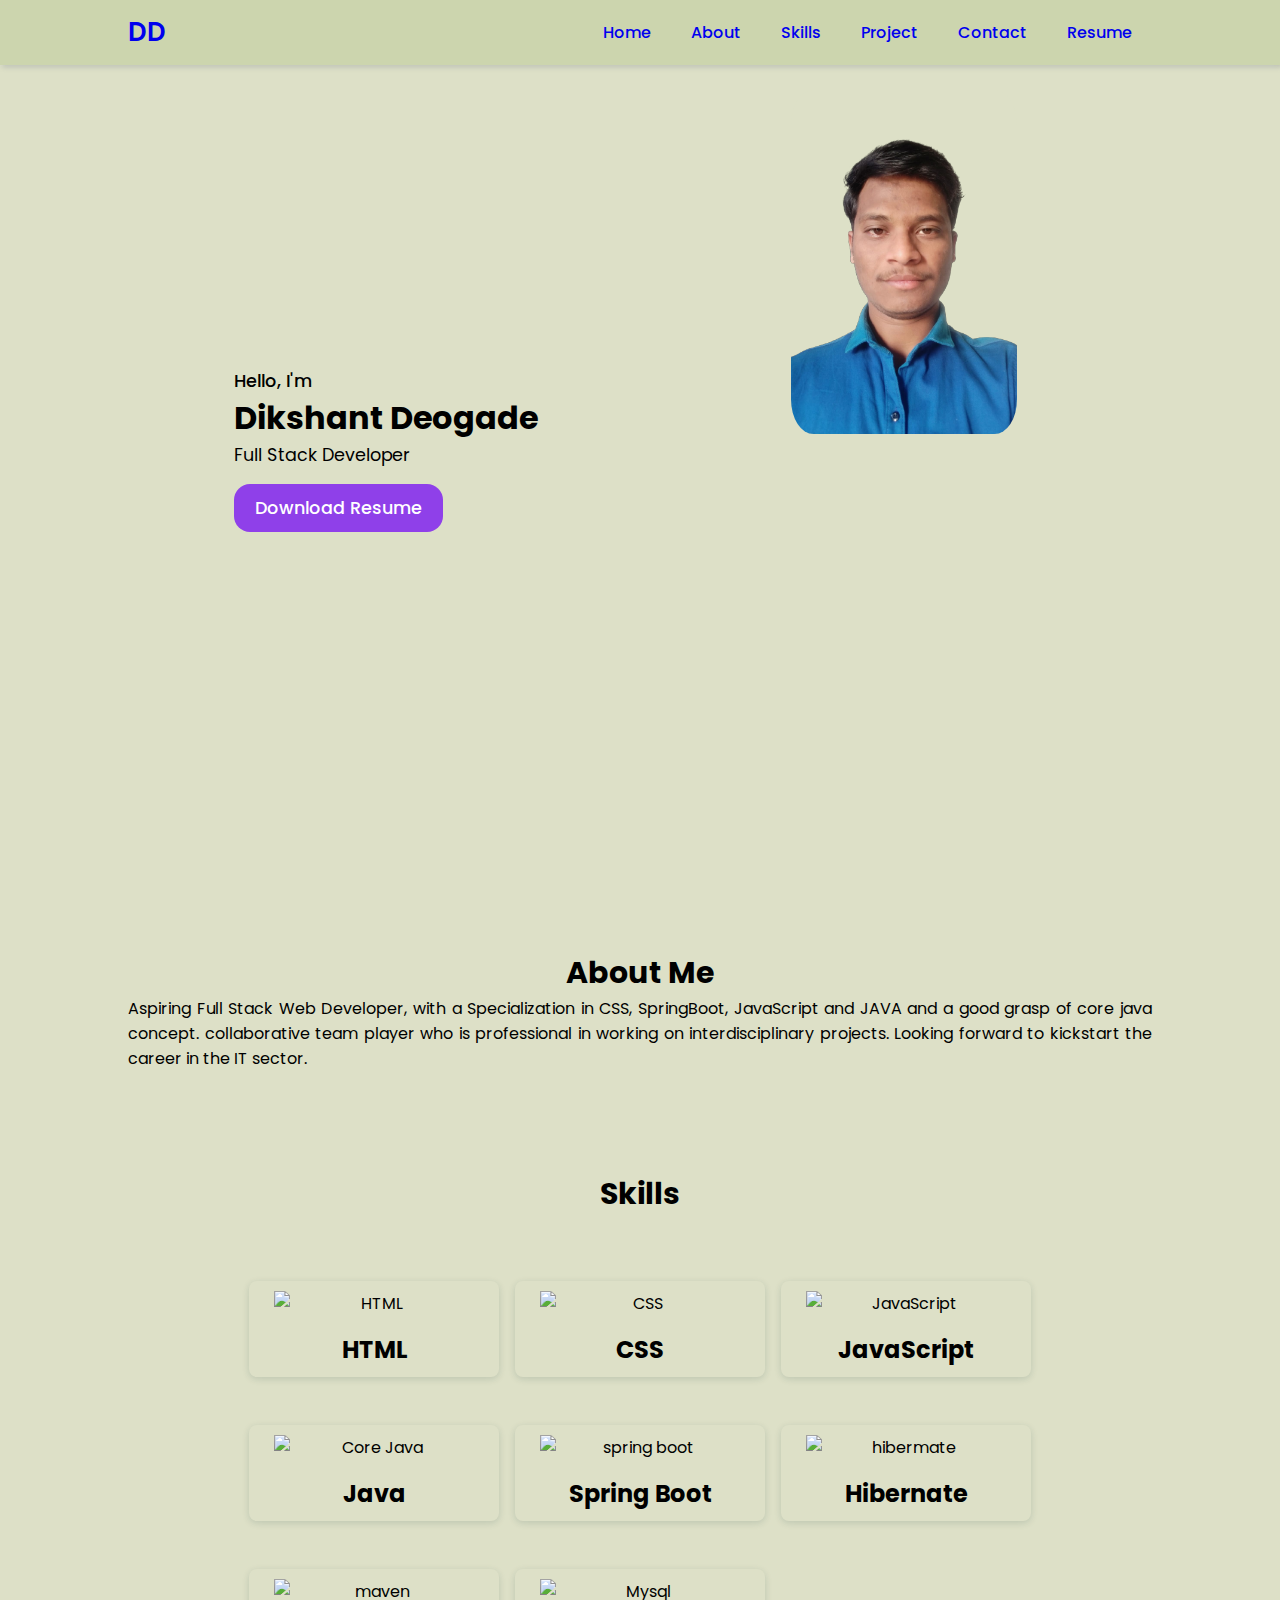
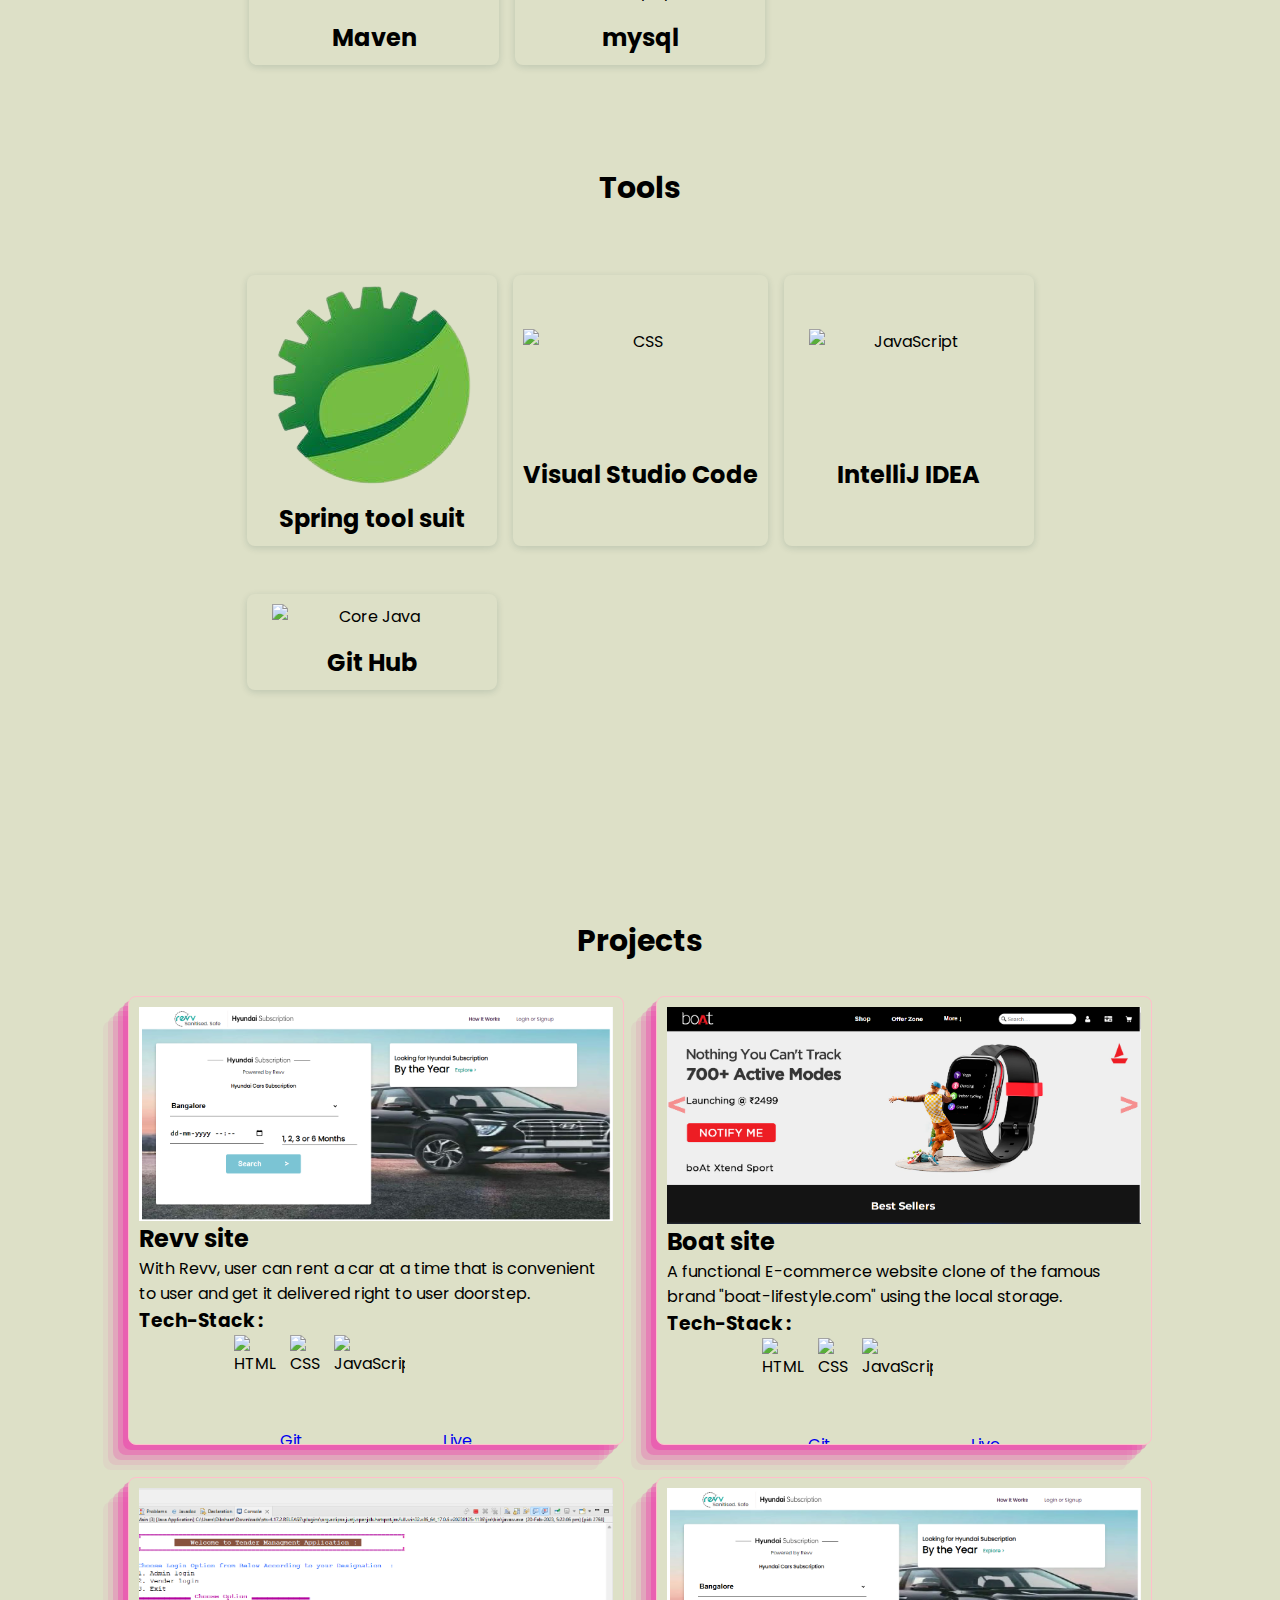
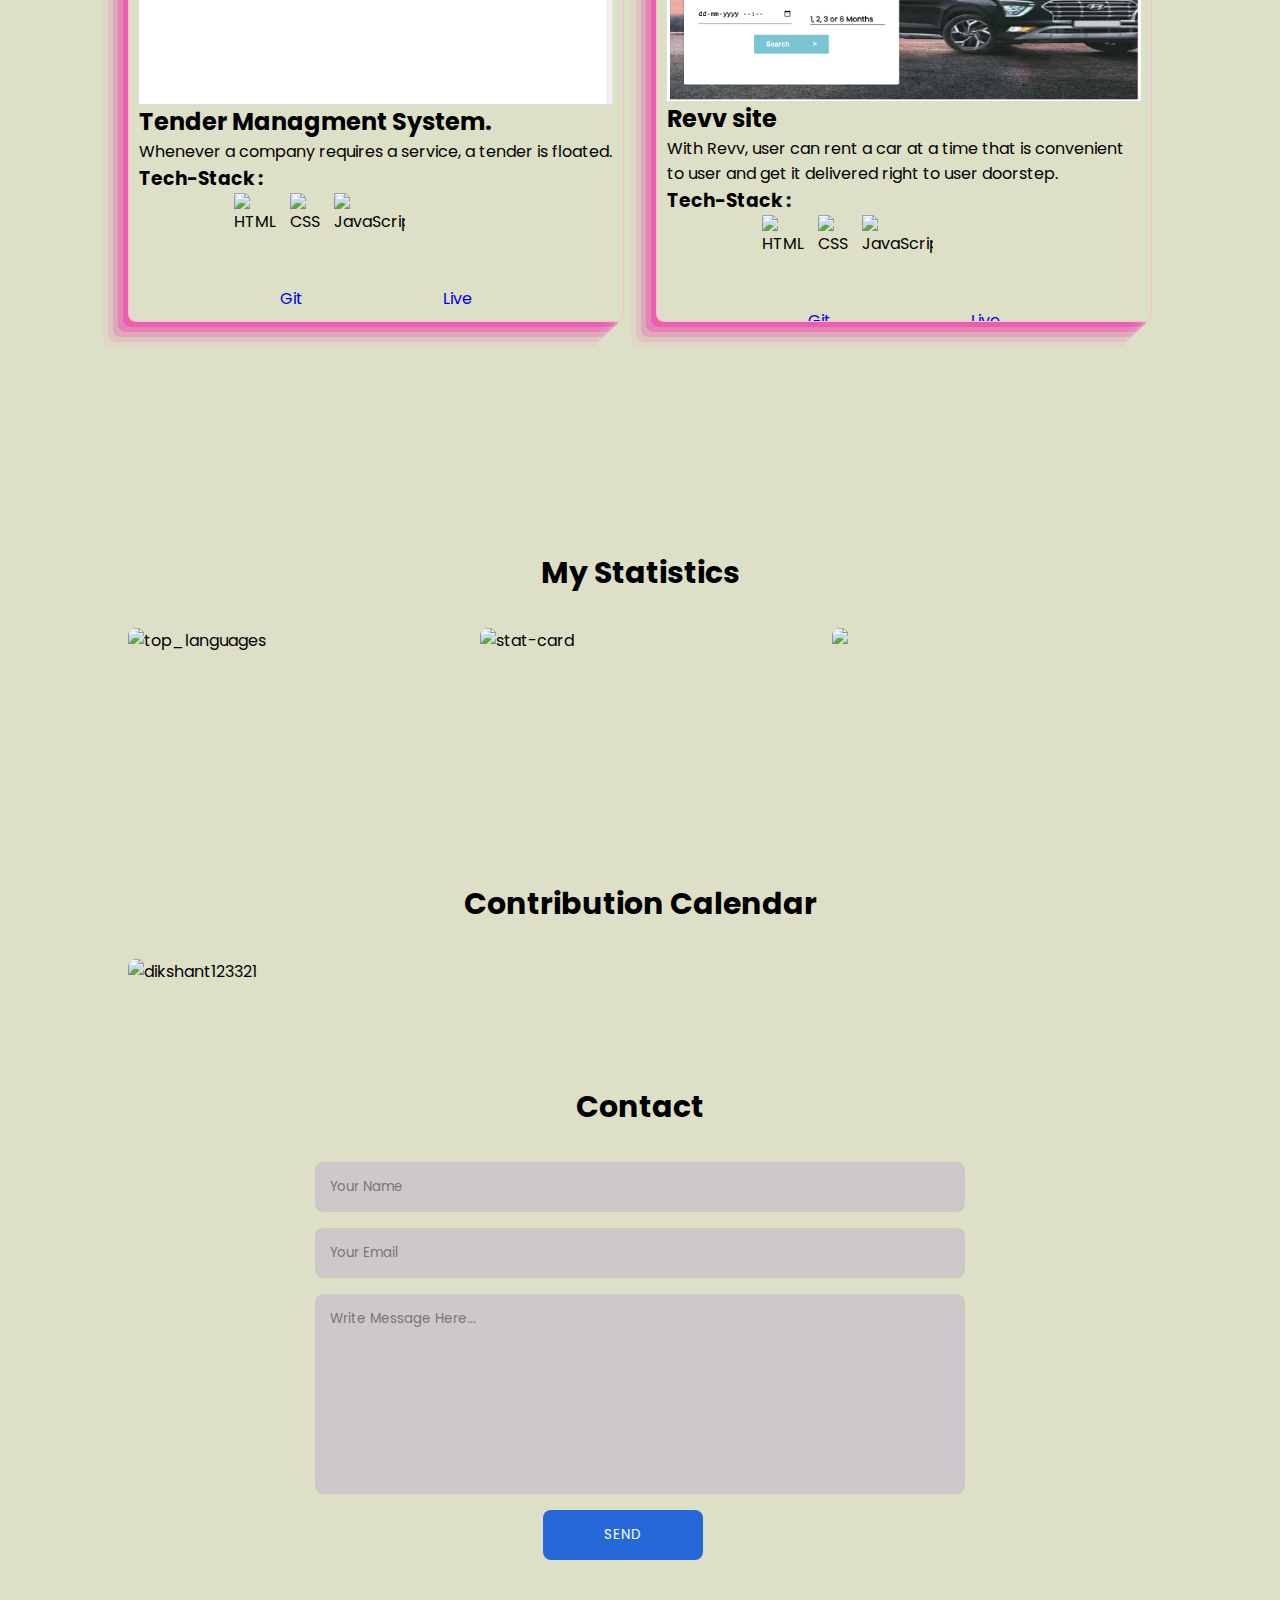
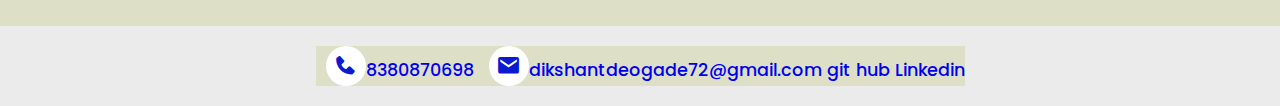
==== commit 0a3d271f: "tools added" ====
--- a/index.html
+++ b/index.html
@@ -26,7 +26,7 @@
             <li><a class="nav-link skills" href="#skills">Skills</a></li>
             <li><a class="nav-link projects" href="#projects">Project</a></li>
             <li><a  class="nav-link contact"href="#contact">Contact</a></li>
-            <li id="resume-button-1"><a  class="nav-link resume" id="resume-link-1" href="./image/Dikshant Deogade Resume.pdf" target="_blank" download="Dikshant-Deogade-Resume">Resume</a></li>
+            <li id="resume-button-1"><a  class="nav-link resume" id="resume-link-1" href="./image/Dikshant-Deogade-Resume.pdf"  download="Dikshant-Deogade-Resume"  target="_blank" onclick="resume()">  Resume</a></li>
         </ul>
         </nav>
     </header>
@@ -93,52 +93,96 @@
 
         <div class="skills-card">
         
-            <div class="services-box">
+            <div class="skills-card services-box ">
                 <img  class="skills-card-img" src="https://raw.githubusercontent.com/devicons/devicon/master/icons/html5/html5-original-wordmark.svg" alt="HTML">
-                <h2 class="skills-card-name" >HTML</h2>
+                <!-- <img   src="https://www.vectorlogo.zone/logos/w3_html5/w3_html5-icon.svg" alt="HTML"> -->
+                <h2 class="skills-card-name " >HTML</h2>
             </div>
 
            
-            <div class="skills-card">
+            <div class="skills-card services-box">
                 <img  class="skills-card-img" src="https://raw.githubusercontent.com/devicons/devicon/master/icons/css3/css3-original-wordmark.svg" alt="CSS">
+                <!-- <img   src="https://www.vectorlogo.zone/logos/w3_css/w3_css-icon.svg" alt="css"> -->
                 <h2 class="skills-card-name">CSS</h2>
             </div>
 
            
-            <div class="skills-card">
+            <div class="skills-card services-box">
                 <img  class="skills-card-img" src="https://raw.githubusercontent.com/devicons/devicon/master/icons/javascript/javascript-original.svg" alt="JavaScript">
+                <!-- <img   src="https://www.vectorlogo.zone/logos/javascript/javascript-icon.svg" alt="js"> -->
                 <h2 class="skills-card-name">JavaScript</h2>
             </div>
 
-            <div class="skills-card">
+            <div class="skills-card services-box">
                 <img  class="skills-card-img" src="https://raw.githubusercontent.com/devicons/devicon/master/icons/java/java-original.svg" alt="Core Java">
-             <h2 class="skills-card-name">Java</h2>
-            </div>
-
-            <div class="skills-card" id="spring">
-                <img  class="skills-card-img" src="https://www.vectorlogo.zone/logos/springio/springio-icon.svg" alt="spring">
+                <!-- <img   src="https://www.vectorlogo.zone/logos/java/java-icon.svg" alt="java"> -->
+                <h2 class="skills-card-name">Java</h2>
+            </div>
+
+            <div class="skills-card services-box" id="spring">
+                <!-- <img  class="skills-card-img" src="https://www.vectorlogo.zone/logos/springio/springio-icon.svg" alt="spring"> -->
+                <img class="skills-card-img"  src="https://raw.githubusercontent.com/devicons/devicon/master/icons/spring/spring-original.svg" alt="spring boot">
                 <h2 class="skills-card-name">Spring Boot</h2>
             </div>
 
-            <div class="skills-card" id="spring">
-                <img class="skills-card-img" src="https://www.vectorlogo.zone/logos/hibernate/hibernate-ar21.svg" alt="hibernate">
+            <div class="skills-card services-box" id="spring">
+                <!-- <img class="skills-card-img" src="https://www.vectorlogo.zone/logos/hibernate/hibernate-ar21.svg" alt="hibernate"> -->
+                <img  class="skills-card-img" src="https://raw.githubusercontent.com/get-icon/geticon/master/icons/hibernate.svg" alt="hibermate">
                 <h2 class="skills-card-name">Hibernate</h2>
             </div>
 
-            <div class="skills-card" id="spring">
-                <img class="skills-card-img" src="https://skillicons.dev/icons?i=maven" alt="Maven">
+            <div class="skills-card services-box" id="spring">
+                <!-- <img class="skills-card-img" src="https://skillicons.dev/icons?i=maven" alt="Maven"> -->
+                <img  class="skills-card-img" src="https://raw.githubusercontent.com/vscode-icons/vscode-icons/master/icons/file_type_maven.svg" alt="maven">
                 <h2 class="skills-card-name">Maven</h2>
             </div>
 
-            <div class="skills-card" id="spring">
-                <img class="skills-card-img" src="https://skillicons.dev/icons?i=mysql" alt="Maven">
+            <div class="skills-card services-box"  id="spring">
+                <!-- <img class="skills-card-img" src="https://skillicons.dev/icons?i=mysql" alt="Maven"> -->
+                <img  class="skills-card-img" src="https://raw.githubusercontent.com/devicons/devicon/master/icons/mysql/mysql-original.svg" alt="Mysql">
                 <h2 class="skills-card-name">mysql</h2>
             </div>
             
         </div>
     </section>
-    
-
+  <!-- ===========================================Tools============================================================================ -->
+  <section class="services"  id="skills">
+
+    <div class="heading">
+        <h2>Tools</h2>
+    </div>
+
+    <div class="skills-card">
+    
+        <div class="skills-card services-box ">
+            <img  class="skills-card-img" src="./image/spring_tool_suit_image-removebg-preview.png" alt="HTML">
+            <!-- <img   src="https://www.vectorlogo.zone/logos/w3_html5/w3_html5-icon.svg" alt="HTML"> -->
+            <h2 class="skills-card-name " >Spring tool suit</h2>
+        </div>
+
+       
+        <div class="skills-card services-box">
+            <img  class="skills-card-img" src="https://iconape.com/wp-content/files/mk/353137/svg/visual-studio-code-seeklogo.com.svg" alt="CSS">
+            <!-- <img   src="https://www.vectorlogo.zone/logos/w3_css/w3_css-icon.svg" alt="css"> -->
+            <h2 class="skills-card-name">Visual Studio Code</h2>
+        </div>
+
+       
+        <div class="skills-card services-box">
+            <img  class="skills-card-img" src="https://raw.githubusercontent.com/get-icon/geticon/master/icons/intellij-idea.svg" alt="JavaScript">
+            <!-- <img   src="https://www.vectorlogo.zone/logos/javascript/javascript-icon.svg" alt="js"> -->
+            <h2 class="skills-card-name">IntelliJ IDEA</h2>
+        </div>
+
+        <div class="skills-card services-box">
+            <img  class="skills-card-img" src="https://raw.githubusercontent.com/devicons/devicon/master/icons/git/git-original-wordmark.svg" alt="Core Java">
+            <!-- <img   src="https://www.vectorlogo.zone/logos/java/java-icon.svg" alt="java"> -->
+            <h2 class="skills-card-name">Git Hub</h2>
+        </div>
+
+        
+    </div>
+</section>
 
 
      <!-- ========================================= Projects ==================================================== -->
@@ -198,8 +242,8 @@
             <div  class="project-card">
                 <img src="./image/Tender m.png" alt="">
                 <h2  class="project-title">Tender Managment System. </h2>
-                <p class="project-description">Whenever a company requires a service / merchandise , a tender is floated.</p>
-
+                <p class="project-description">Whenever a company requires a service, a tender is floated.</p>
+                <!-- Whenever a company requires a service / merchandise , a tender is floated -->
                 <h3 >Tech-Stack :</h3>
                   <div class="tech"  class="project-tech-stack"> 
                     <img  class="logo1" src="https://raw.githubusercontent.com/devicons/devicon/master/icons/html5/html5-original-wordmark.svg" alt="HTML">
--- a/index.css
+++ b/index.css
@@ -97,6 +97,7 @@
   position: relative;
   width: 100%;
   min-height: 100vh;
+  /* border:1px solid red; */
   display: grid;
   grid-template-columns: 0.2fr 1fr 1fr;
   align-items: center;
@@ -122,7 +123,7 @@
   font-weight: 400;
 }
 .homeText p {
-  font-size: var(--p-font);
+  /* font-size: var(--p-font); */
   font-weight: 400;
   margin: 0.7rem 0 1rem;
 }
@@ -176,6 +177,7 @@
   gap: 1rem;
   margin-top: 2rem; */
   margin: center;
+  
 }
  
 .about-img img {
@@ -267,20 +269,27 @@
   margin-top: 2rem;
 }
 .services-box {
-  padding: 20px;
-  width: 260px;
-  display: flex;
-  flex-direction: column;
+  display: grid;
+  grid-template-columns: repeat(auto-fit, minmax(200px, auto));
+  padding: 10px;
+  /* width: 260px; */
+  /* width:fit-content; */
+  /* display: flex;
+  flex-direction: column; */
   align-items: center;
   text-align: center;
   border-radius: 0.5rem;
   /* border-bottom: 2px solid var(--main-color); */
   box-shadow: 0 2px 7px rgb(14 55 54 / 15%);
 }
-/* .services-box:hover{
+.services-box:hover{
  background-color: #02225a;
-} */
-
+}
+.skill-card-html{
+  margin-top: 13%;
+  border: 1px solid red;
+  height: 90%;
+}
 .services-box h3 {
   font-size: 1rem;
   font-weight: 600;
@@ -304,10 +313,14 @@
   color: #8b8a8f;
 }
 
-#spring img{
+/* #spring img{
   padding: 40%;
+  border: 1px solid red;
+   height:170%; 
+  width:40%; 
+  height:fit-content;
   margin:auto;
-}
+} */
 .bxl-github{
   background-color: #8f40e9;
 }
@@ -320,8 +333,13 @@
   grid-template-columns: repeat(auto-fit, minmax(400px, auto));
   gap: 2rem;
   margin-top: 2rem;
+  
+ /* border: 10px solid green; */
 }
 .project-card {
+   border: 1px solid pink;
+   box-shadow: rgba(240, 46, 170, 0.4) -5px 5px, rgba(240, 46, 170, 0.3) -10px 10px, rgba(240, 46, 170, 0.2) -15px 15px, rgba(240, 46, 170, 0.1) -20px 20px, rgba(240, 46, 170, 0.05) -25px 25px;
+   padding: 10px;
   overflow: hidden;
   border-radius: 0.5rem;
 }
@@ -449,8 +467,12 @@
 .skills-card-name{
   text-align: center;
 }
-
-
+.project-github-link {
+  margin-top:-18px;
+}
+.project-deployed-link{
+  margin-top:-18px;
+}
 /* ============================== Making Responsive=========================================== */
 
 
@@ -462,6 +484,14 @@
   section {
     padding: 50px 4%;
   }
+  .homeImages{
+    height: 80%;
+    width: auto;
+  }
+  .portfolio-content {
+    grid-template-columns: repeat(auto-fit, minmax(200px, auto));
+  }
+  
 }
 /* @media (max-width: 881px) {
   :root {
@@ -474,12 +504,17 @@
     --big-font: 2.4rem;
     --medium-font: 1.2rem;
   } */
+  .homeImages{
+    height: 80%;
+    width: auto;
+  }
   header {
     padding: 11px 4%;
   }
   #menubar {
     display: initial;
     /* color: var(--text-color); */
+    margin-left: 75%;
   }
   header .navbar {
     position: absolute;
@@ -522,6 +557,7 @@
   .about-container {
     grid-template-columns: 1fr;
   }
+ 
   .about-img {
     display: flex;
     justify-content: center;
@@ -543,19 +579,85 @@
   .contact-button{
     margin-left: 25%;
   }
+  .homeText{
+    width: 150%;
+    /* border :1px solid black; */
+    display: block;
+    margin-left: 50px;
+    margin-top: 5%;
+    /* margin-top: -3%; */
+
+  }
+  .homeText h2 {
+    font-size: 1rem;
+    font-weight:2%;
+  }
+  .homeText p {
+    /* font-size: var(--p-font); */
+    font-weight: 400;
+    margin: 0.7rem 0 1rem;
+  }
+#resume-link-2
+{
+  /* display: inline; */
+  /* border: 1px solid red; */
+  font-size: 70%;
+  padding: 4%;
+}
+.homeImages{
+  /* border :10px solid red; */
+  width: 140%;
+}
+
+.portfolio-content {
+  grid-template-columns: repeat(auto-fit, minmax(200px, auto));
+}
+
+/* .homeadd{
+  min-height: 90vh;
+} */
+
 }
 @media (max-width: 340px) {
   /* :root {
     --big-font: 1.7rem;
     --medium-font: 1.1rem;
   } */
-  .homeText span {
-    font-size: 1rem;
-  }
+  .homeText{
+    width: 150%;
+    height: 20%;
+    /* border :1px solid black; */
+    display: block;
+    margin-left: 50px;
+    margin-top: -80%;
+
+  }
+.homeadd{
+  min-height: 90vh;
+}
+
+  /* .homeText span {
+    font-size: var(--medium-font); 
+    font-weight:500;
+    
+  } */
   .homeText h2 {
     font-size: 0.9rem;
-    font-weight: 500;
-  }
+    font-weight:2%;
+  }
+  .homeText p {
+    /* font-size: var(--p-font); */
+    font-weight: 400;
+    margin: 0.7rem 0 1rem;
+  }
+#resume-link-2
+{
+  /* display: inline; */
+  /* border: 1px solid red; */
+  font-size: 70%;
+  padding: 4%;
+}
+
   .information{
     margin: 1rem 0 1.4rem ;
   }
@@ -571,5 +673,6 @@
   .contact-button{
     margin-left: 25%;
   }
+ 
   
 }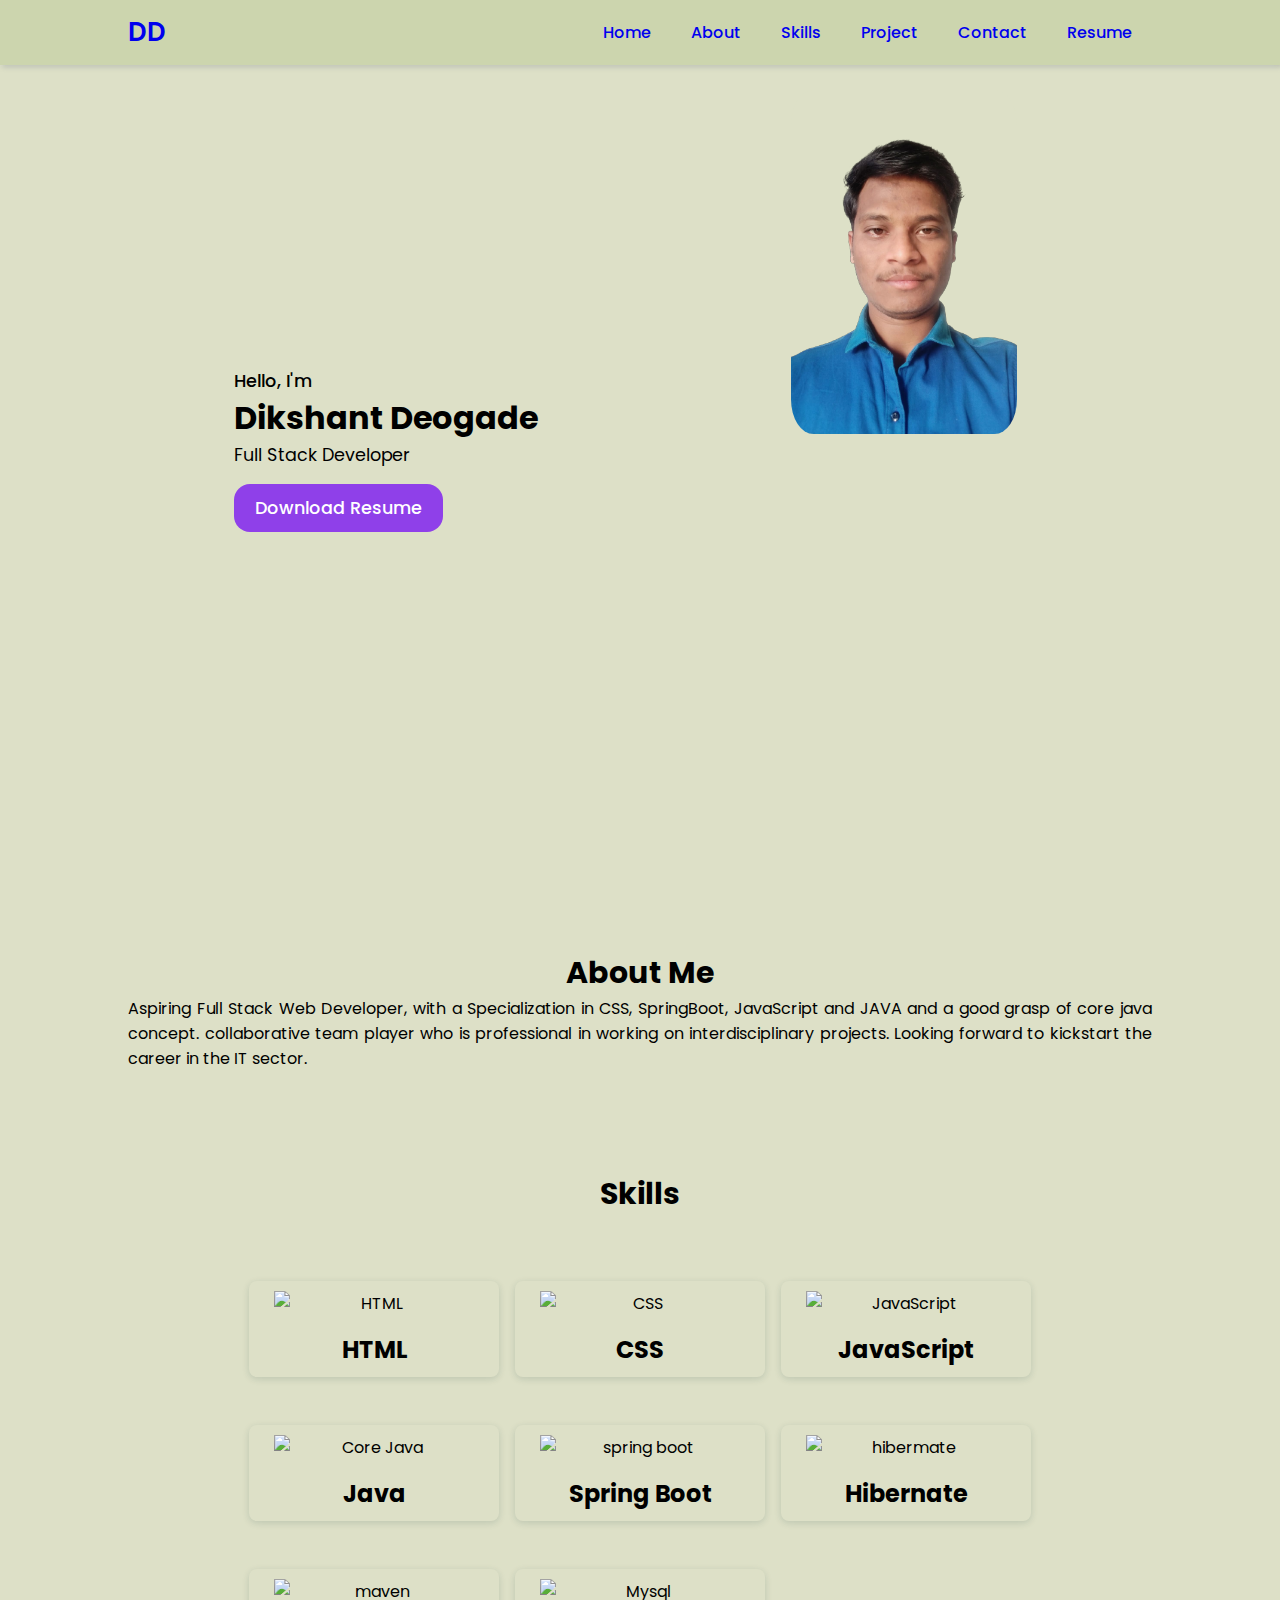
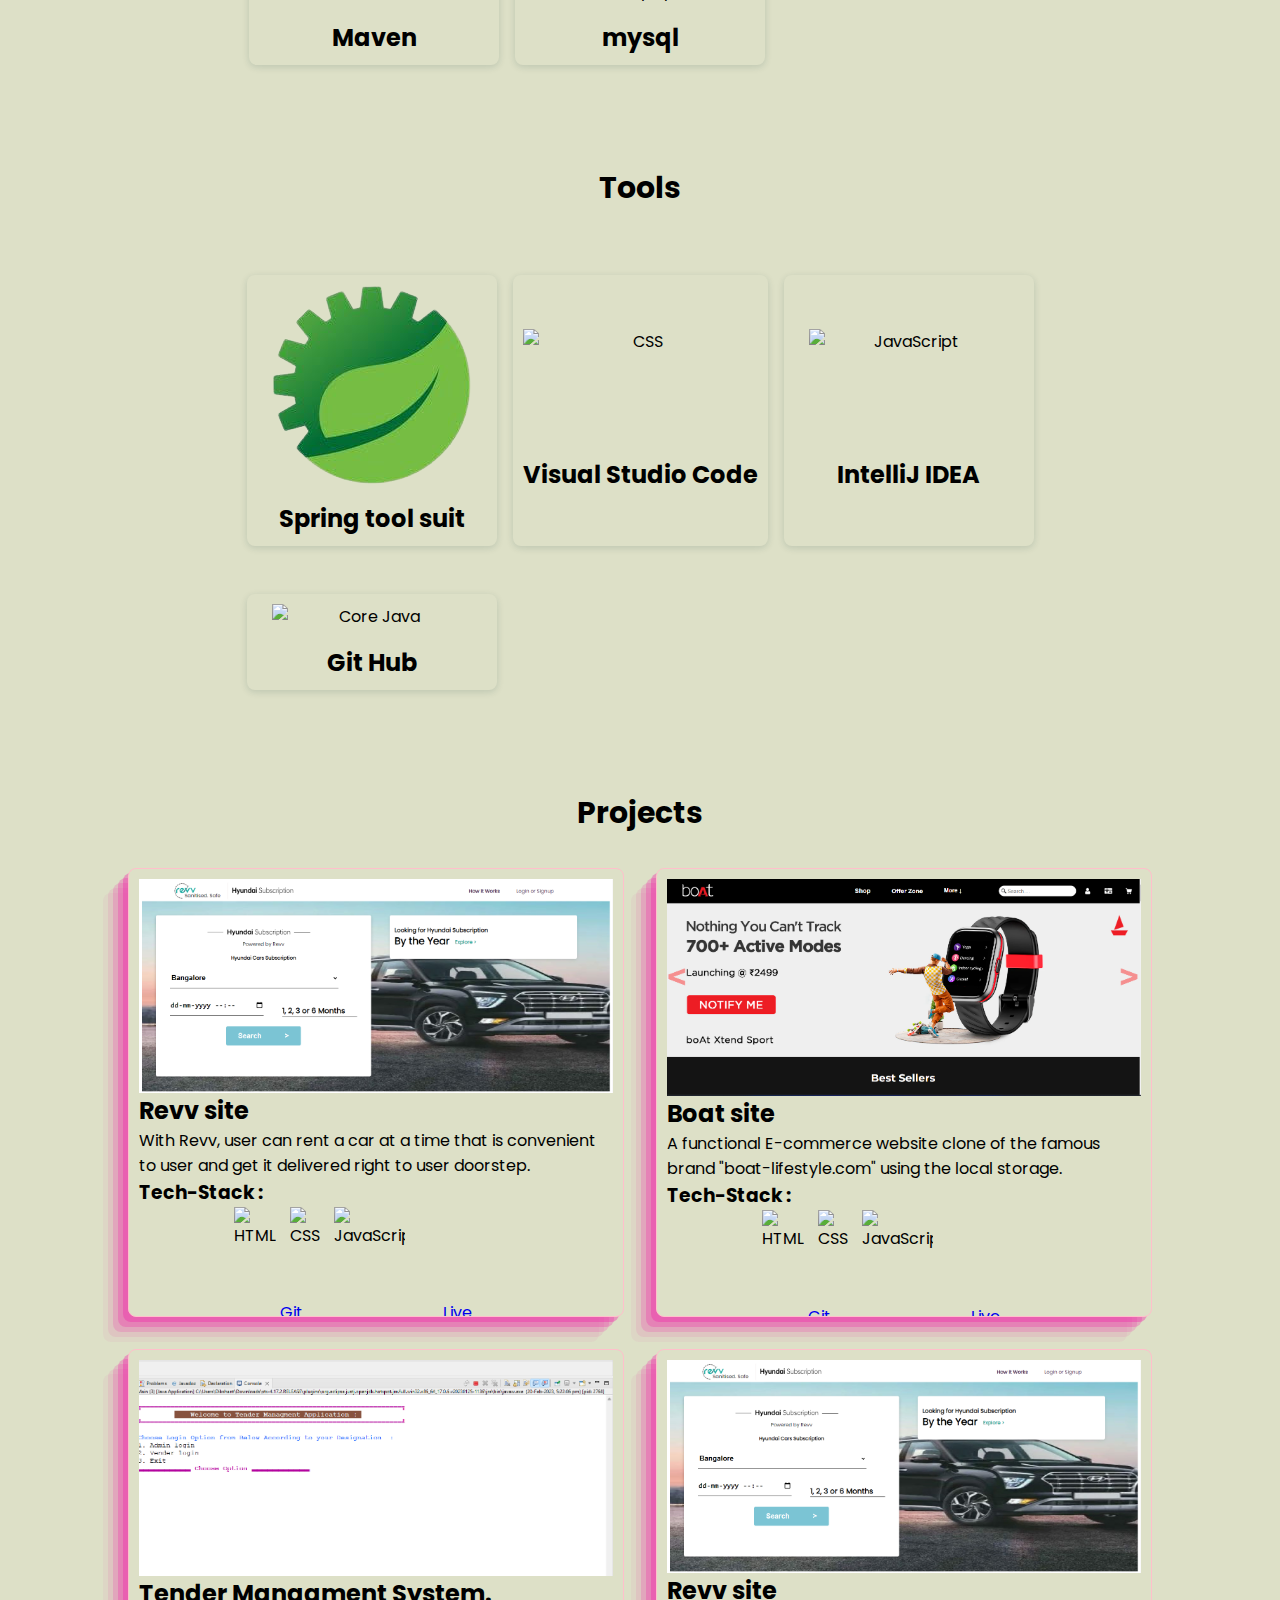
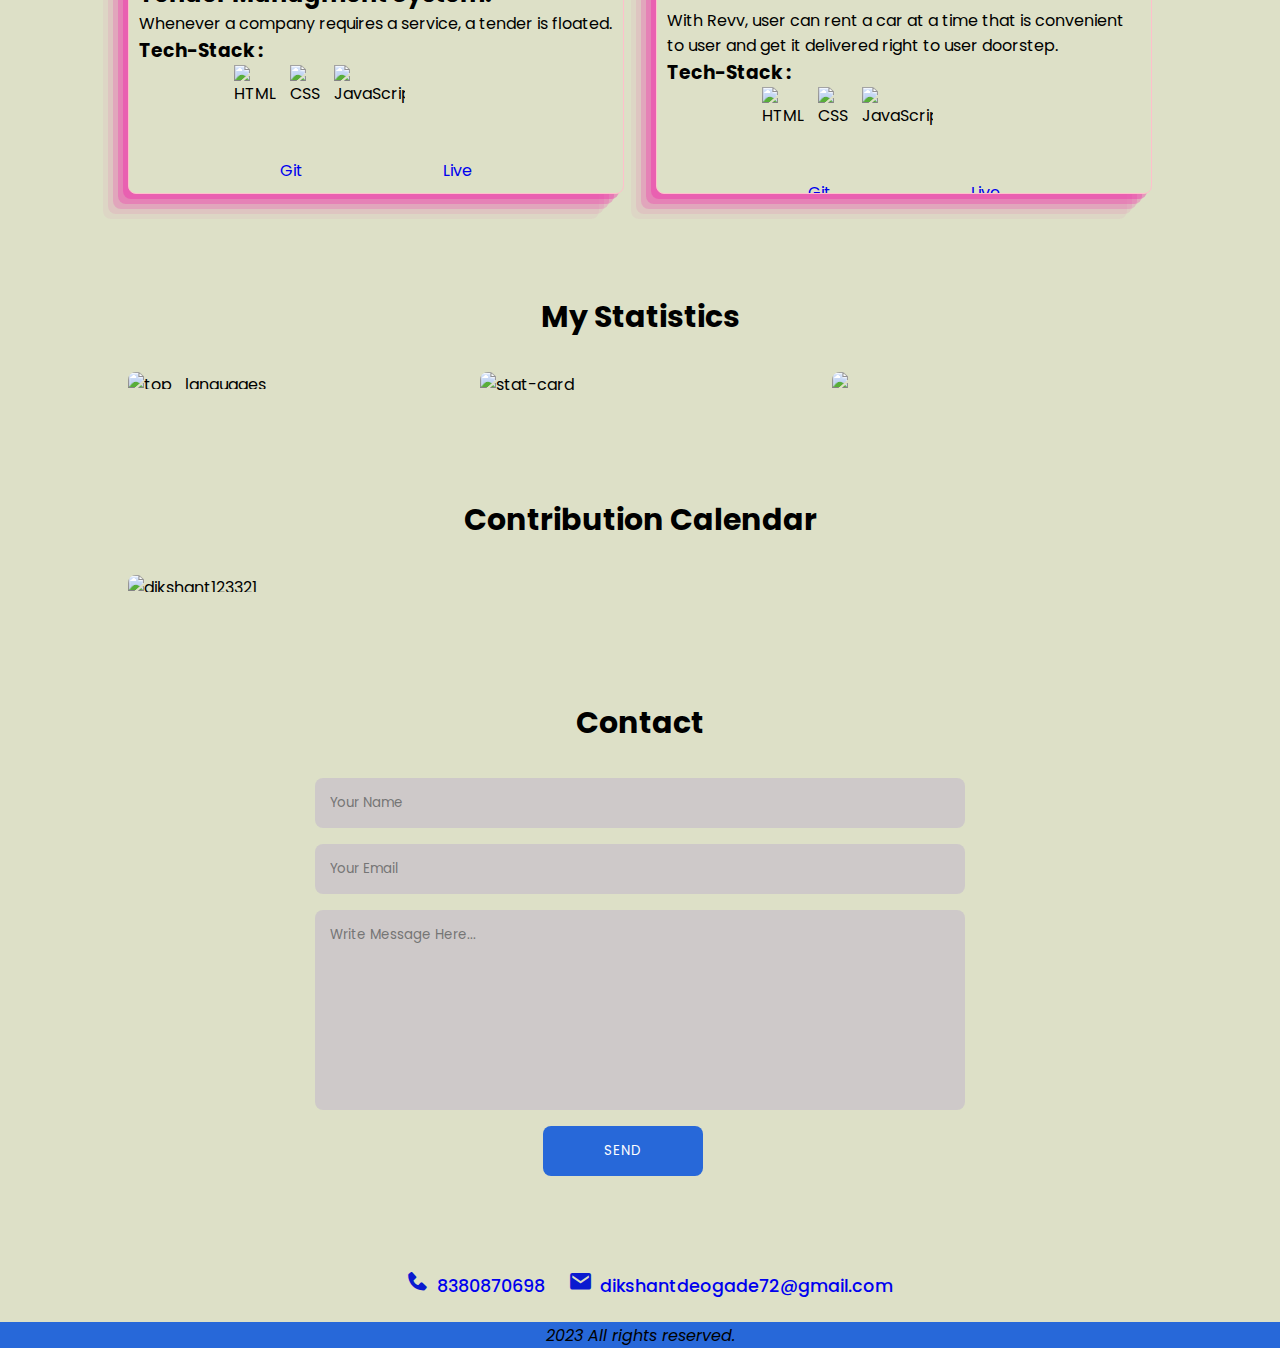
==== commit b13a8a38: "footer" ====
--- a/index.html
+++ b/index.html
@@ -6,9 +6,10 @@
     <meta name="viewport" content="width=device-width, initial-scale=1.0">
     <title>Dikshant Deogade</title>
     <link rel="stylesheet" href="/index.css">
-    <link rel="stylesheet"
-  href="https://cdn.jsdelivr.net/npm/boxicons@latest/css/boxicons.min.css">
+    <link rel="stylesheet" href="https://cdn.jsdelivr.net/npm/boxicons@latest/css/boxicons.min.css">
   
+
+
  
 </head>
 <body>
@@ -297,17 +298,17 @@
 
         <div class="git-img" >
             <!-- <img alt="Top Languages"  id="github-top-langs" src="https://github-readme-stats.vercel.app/api/top-langs/?username=dikshant123321&layout=compact" /> -->
-            <img id="github-top-langs" id="fi" src="https://github-readme-stats.vercel.app/api/top-langs/?username=dikshant123321" alt="top_languages" />
+            <img id="github-top-langs"  src="https://github-readme-stats.vercel.app/api/top-langs/?username=dikshant123321" alt="top_languages" />
         </div>
 
         <div class="git-img" >
             <!-- <img id="sec"  id="github-stats-card" src="https://github-readme-stats.vercel.app/api?username=dikshant123321&show_icons=true&locale=en" alt="dikshant123321" /> -->
-            <img id="github-stats-card" id="sec" src="https://github-readme-stats.vercel.app/api?username=dikshant123321&show_icons=true&locale=en" alt="stat-card" />
+            <img id="github-stats-card"  src="https://github-readme-stats.vercel.app/api?username=dikshant123321&show_icons=true&locale=en" alt="stat-card" />
         </div>
         
         <div class="git-img" >
             <!-- <img  id="github-streak-stats"  src="https://github-readme-streak-stats.herokuapp.com/?user=dikshant123321&" alt="dikshant123321" /> -->
-            <img id="github-streak-stats" id="third"src="https://github-readme-streak-stats.herokuapp.com/?user=dikshant123321&">
+            <img id="github-streak-stats" src="https://github-readme-streak-stats.herokuapp.com/?user=dikshant123321&">
         </div>
         
         </div>
@@ -329,6 +330,16 @@
         
     
 </section>
+
+
+
+
+
+
+
+
+
+
 
 
 
@@ -357,28 +368,25 @@
             </span>
             <span>
                 <a href="#" id="contact-email"><i class='bx bxs-envelope' ></i>dikshantdeogade72@gmail.com</a>
-            </span>
-            <span>
-                <a href="https://github.com/dikshant123321" id="contact-github">git hub </a>
-            </span>
-            <span>
-                <a href="https://www.linkedin.com/in/dikshant-deogade-29ba82246/" id="contact-linkedin">Linkedin</a>
-            </span>
-            
-            
-           
-        </div>
- 
-    </div> 
-    <!-- Copyright
+            </span>  
+        </div>
+ </div>
+    <!-- </div> 
+    Copyright
     <div class="copyright">
         <p>Create By <a href="">Dikshant Deogade</a></p>
-    </div>
-  -->
- 
+
+    </div> -->
+ <div>
+    <footer>
+        <span  class="fa-solid fa-at"></span> <i>2023 All rights reserved.</i></span>
+    </footer>
+ </div>
+    
  
     <!-- Link To JS -->
     <script src="/index.js"></script>
+    <script src="https://kit.fontawesome.com/bb1c498e26.js" crossorigin="anonymous"></script>
 </body>
 </html>
 
--- a/index.css
+++ b/index.css
@@ -328,6 +328,7 @@
   background-color: #02225a;
 
 }
+
 .portfolio-content {
   display: grid;
   grid-template-columns: repeat(auto-fit, minmax(400px, auto));
@@ -351,9 +352,9 @@
   transform: scale(1.1);
   transition: 1s;
 }
-#projects{
-  margin-top: 10%;
-}
+/* #projects{
+  margin-top: 30%;
+} */
 /* =========================================================git=============================================== */
 .git-content {
   display: grid;
@@ -366,9 +367,18 @@
   border-radius: 0.5rem;
 }
 .git-img img {
+  /* height: 50%; */
   width: 100%;
   display: block;
 }
+.git-content div:first-child img{
+  /* border: 1px solid red; */
+  
+  width: 100%;
+ height: 70%;
+}
+
+
 /* .portfolio-img img:hover {
   transform: scale(1.1);
   transition: 1s;
@@ -446,7 +456,9 @@
   display: grid;
   place-items: center;
   padding: 20px;
-  background: #ebebeb;
+  /* background: #ebebeb;
+  border: 1px solid red; */
+  background-color: #dde0c7;
   color: #000;
 }
 .footer h2 {
@@ -459,7 +471,6 @@
   margin-left: 10px;
   text-align: center;
   line-height: 40px;
-  background-color: #fff;
   border-radius: 50%;
   width: 40px;
   height: 40px;
@@ -473,6 +484,20 @@
 .project-deployed-link{
   margin-top:-18px;
 }
+
+
+footer{
+  text-align: center;
+  background-color: #2768d9;
+  
+}
+footer span{
+  background-color: #2768d9;
+}
+footer i{
+  background-color: #2768d9;
+}
+
 /* ============================== Making Responsive=========================================== */
 
 
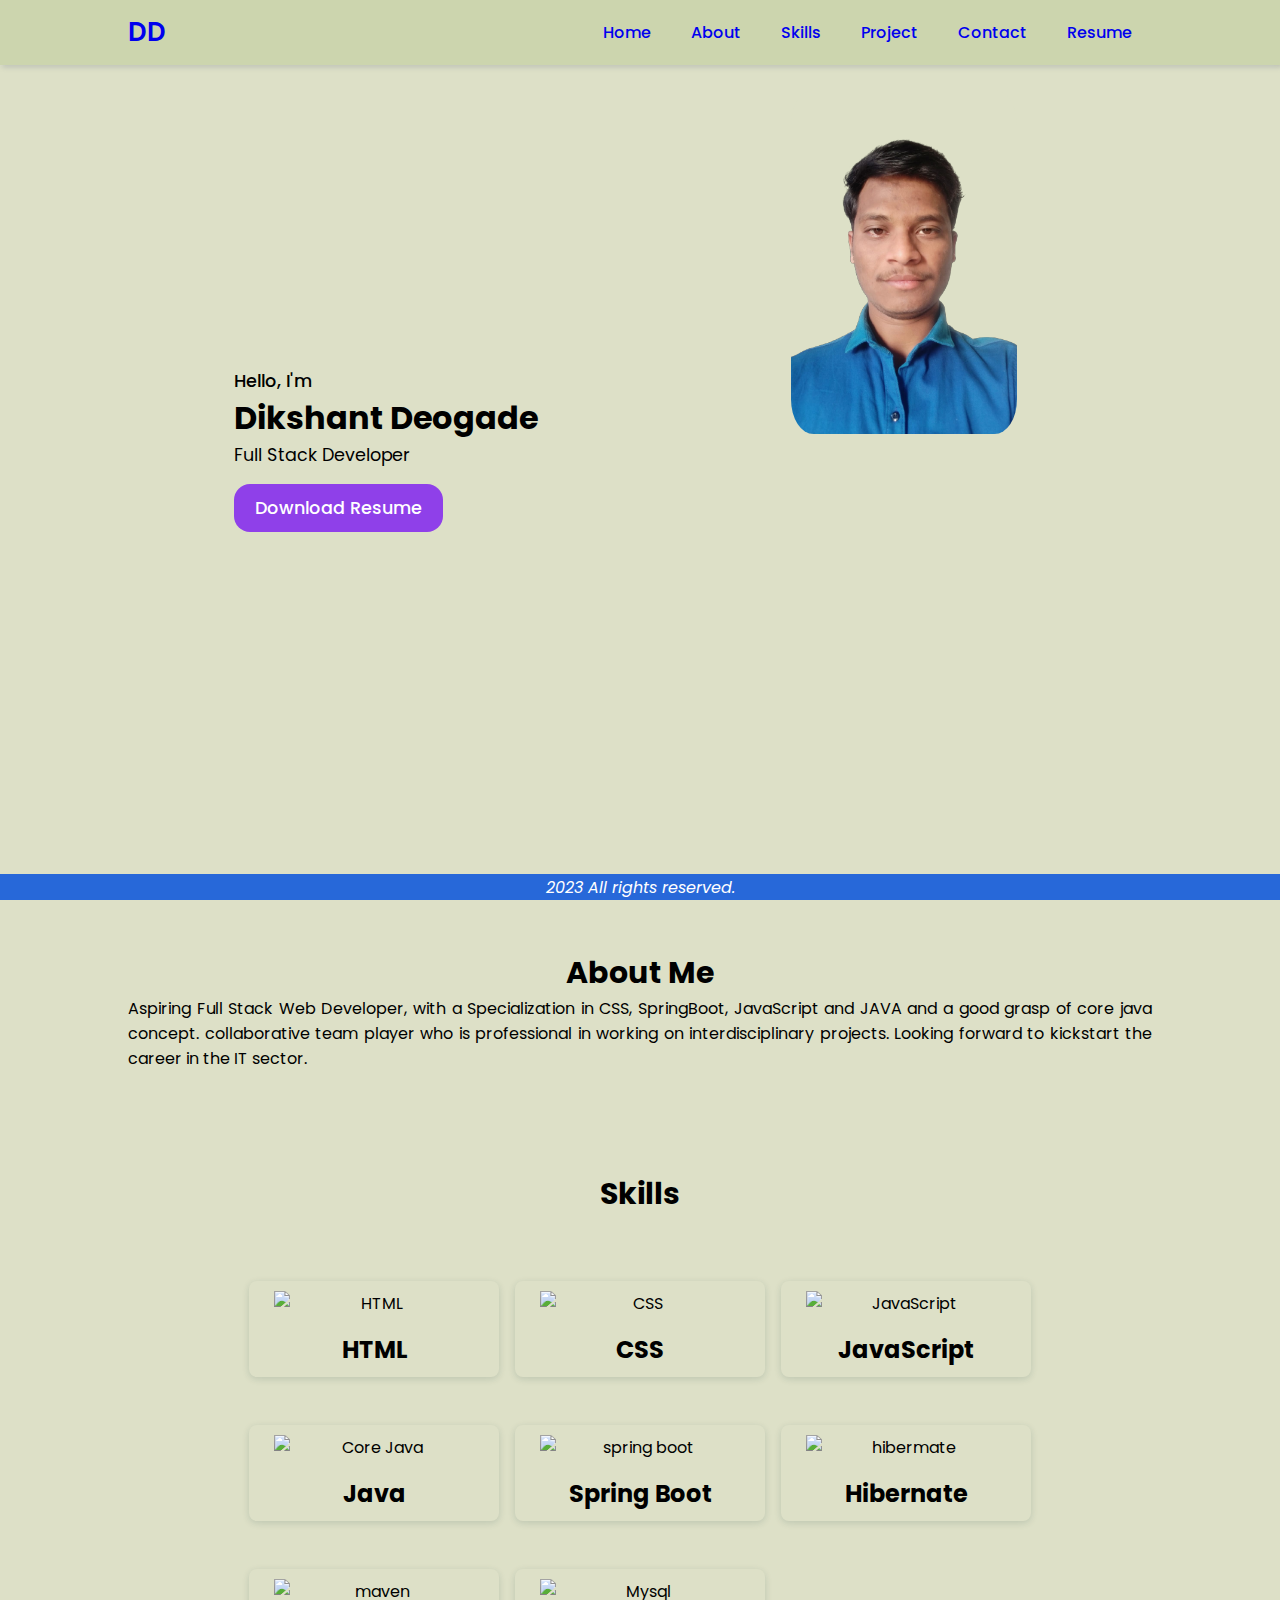
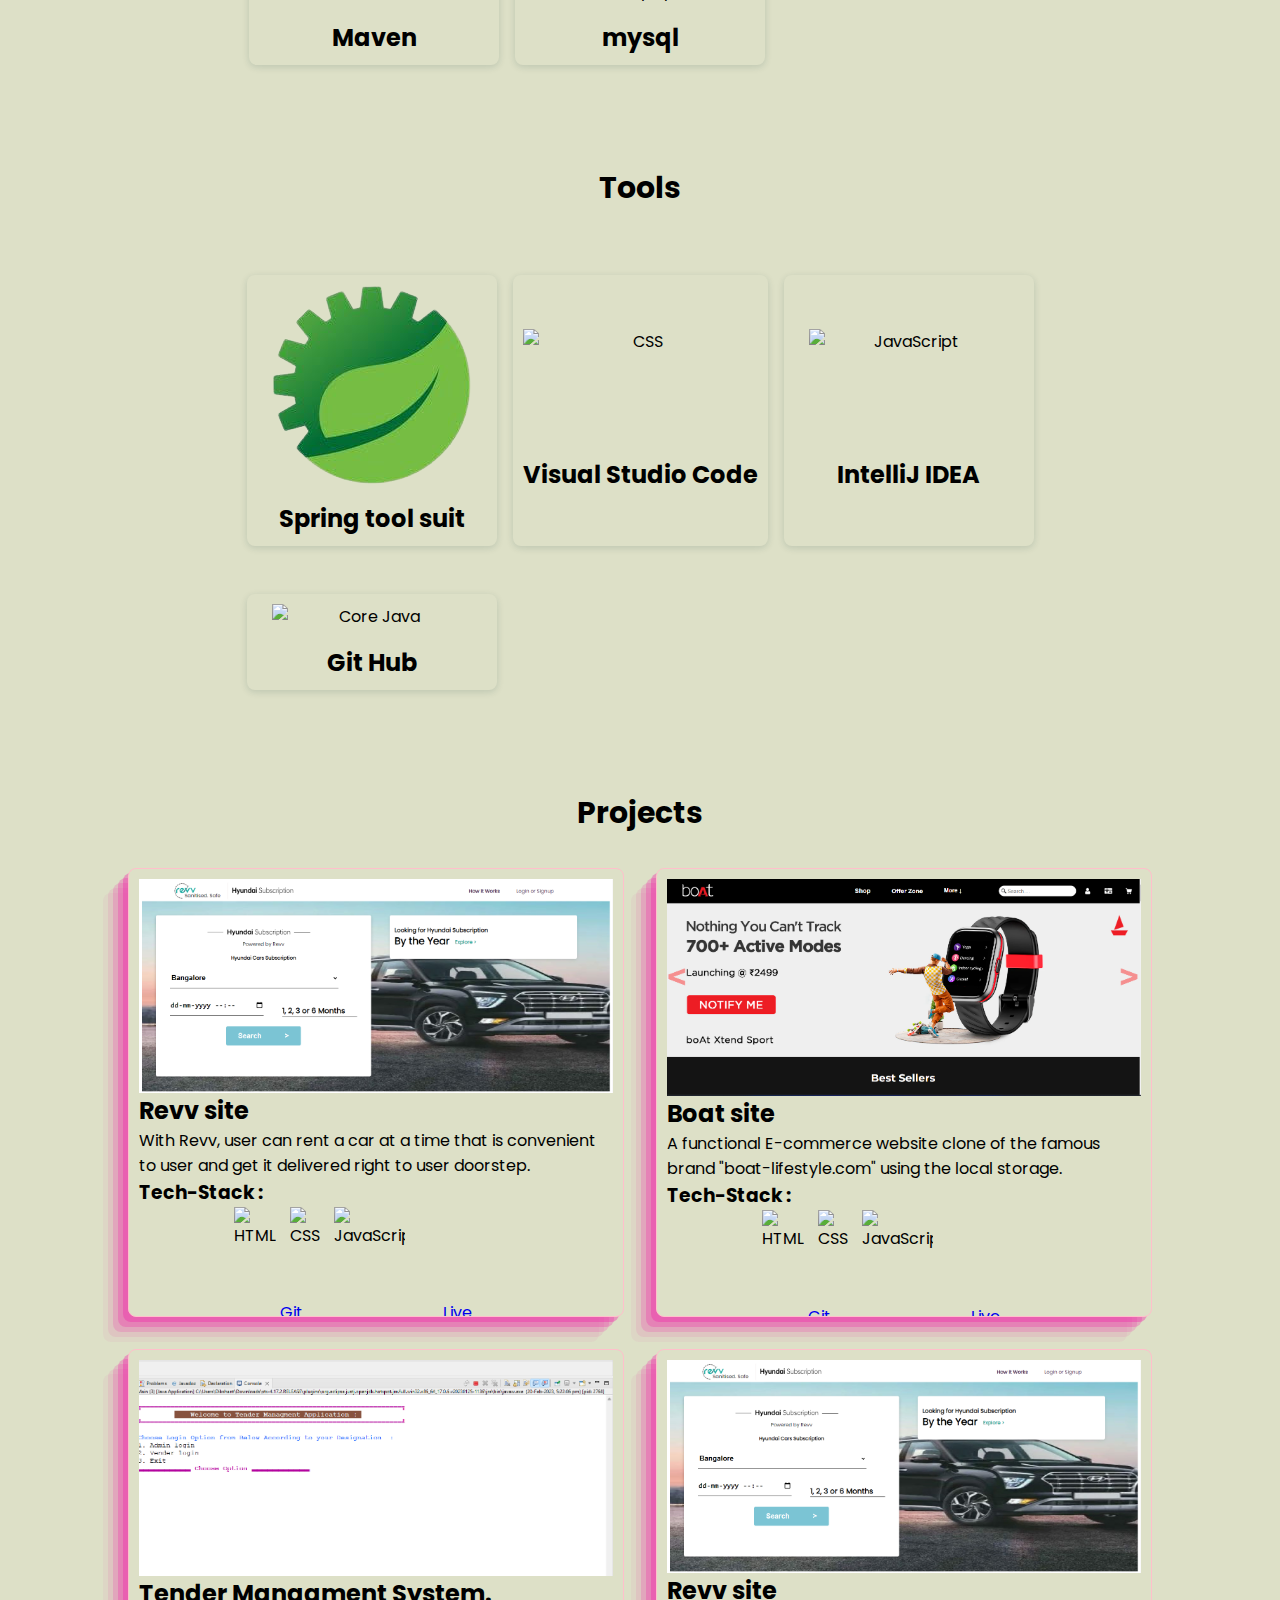
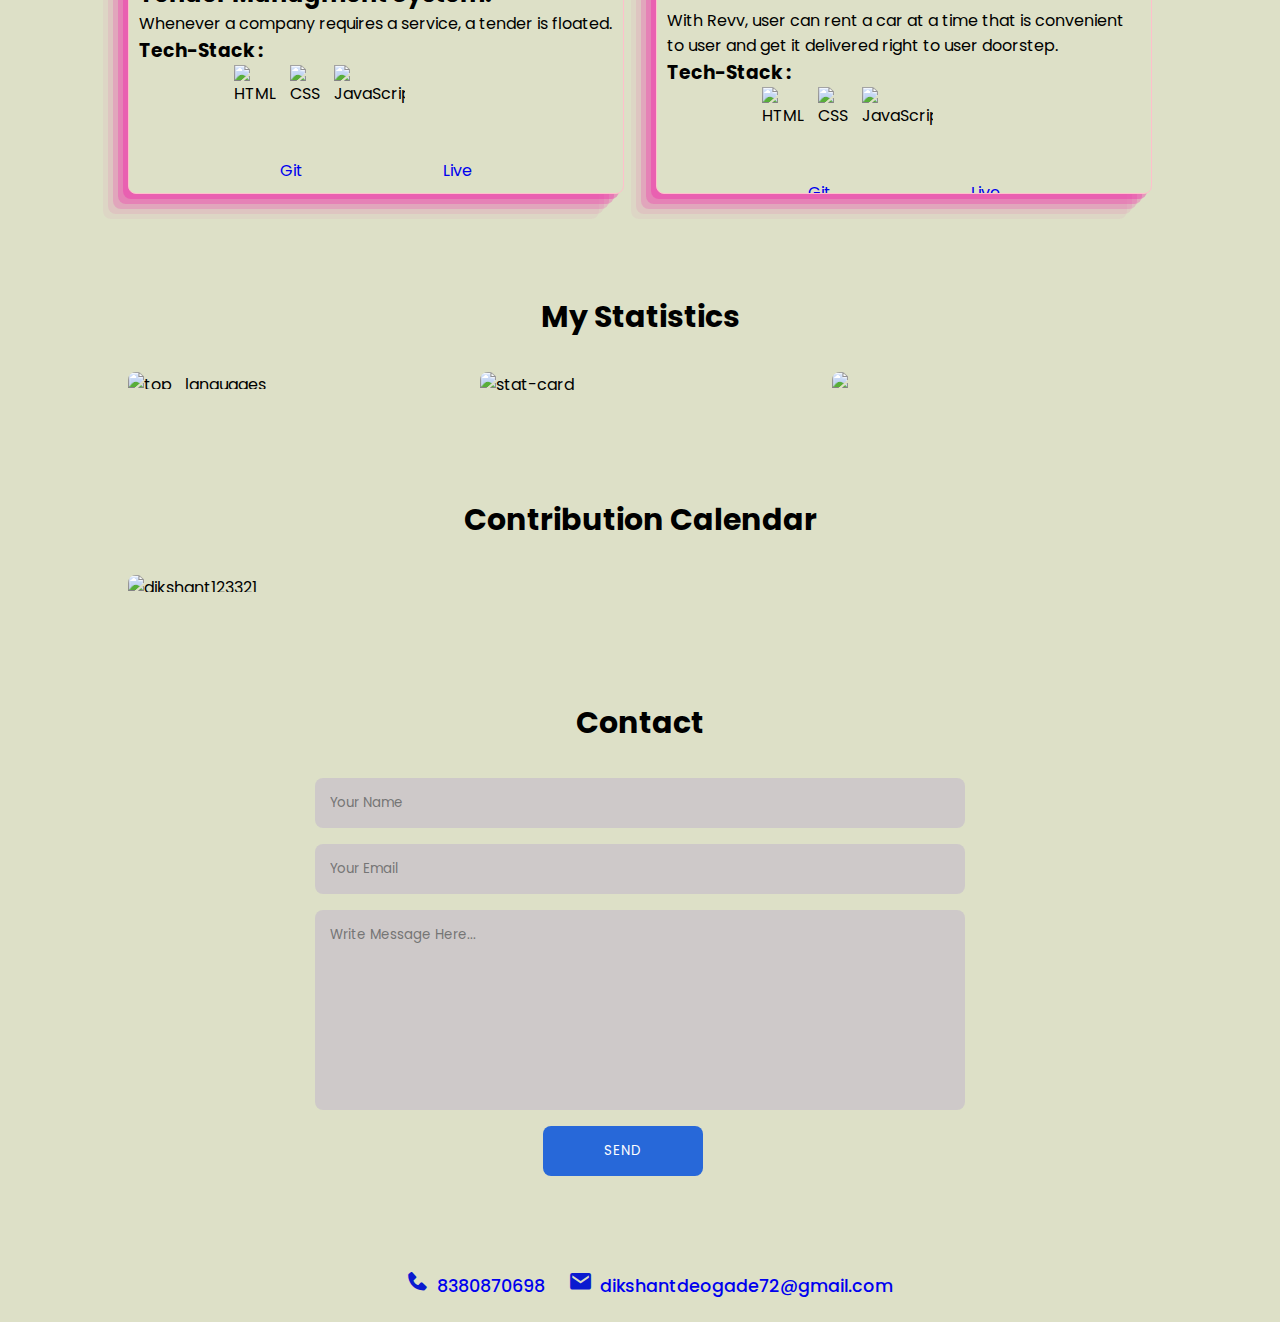
==== commit b5708e85: "update portfolio" ====
--- a/index.html
+++ b/index.html
@@ -50,7 +50,7 @@
             <h2  id="user-detail-intro">Full Stack Developer</h2>
             <p></p> 
             <span id="resume-button-2">
-            <a id="resume-link-2" href="./image/Dikshant Deogade Resume.pdf" download="Dikshant-Deogade-Resume" class="btn">Download Resume</a>
+            <a id="resume-link-2" href="./image/Dikshant-Deogade-Resume.pdf" download="Dikshant-Deogade-Resume" class="btn">Download Resume</a>
             </span>
         </div>
  
@@ -234,7 +234,7 @@
 
 
                 <div class="bottons">
-                    <a class="project-github-link" href="https://github.com/ujjwalpaul005/boat-lifestyle_clone" target="_blank" class="btn">Git</i></a>
+                    <a class="project-github-link" href="https://github.com/dikshant123321/boAt-lifestyle" target="_blank" class="btn">Git</i></a>
                     <a class="project-deployed-link" href="https://fanciful-scone-62d890.netlify.app/" target="_blank" class="btn">Live</a>
                 </div>
 
@@ -377,7 +377,7 @@
         <p>Create By <a href="">Dikshant Deogade</a></p>
 
     </div> -->
- <div>
+ <div class="footer-rights">
     <footer>
         <span  class="fa-solid fa-at"></span> <i>2023 All rights reserved.</i></span>
     </footer>
--- a/index.css
+++ b/index.css
@@ -497,6 +497,16 @@
 footer i{
   background-color: #2768d9;
 }
+.footer-rights{
+  position: fixed;
+  bottom: 0;
+  left: 0;
+  width: 100%;
+  background-color: #333;
+  color: white;
+  text-align: center;
+}
+
 
 /* ============================== Making Responsive=========================================== */
 
